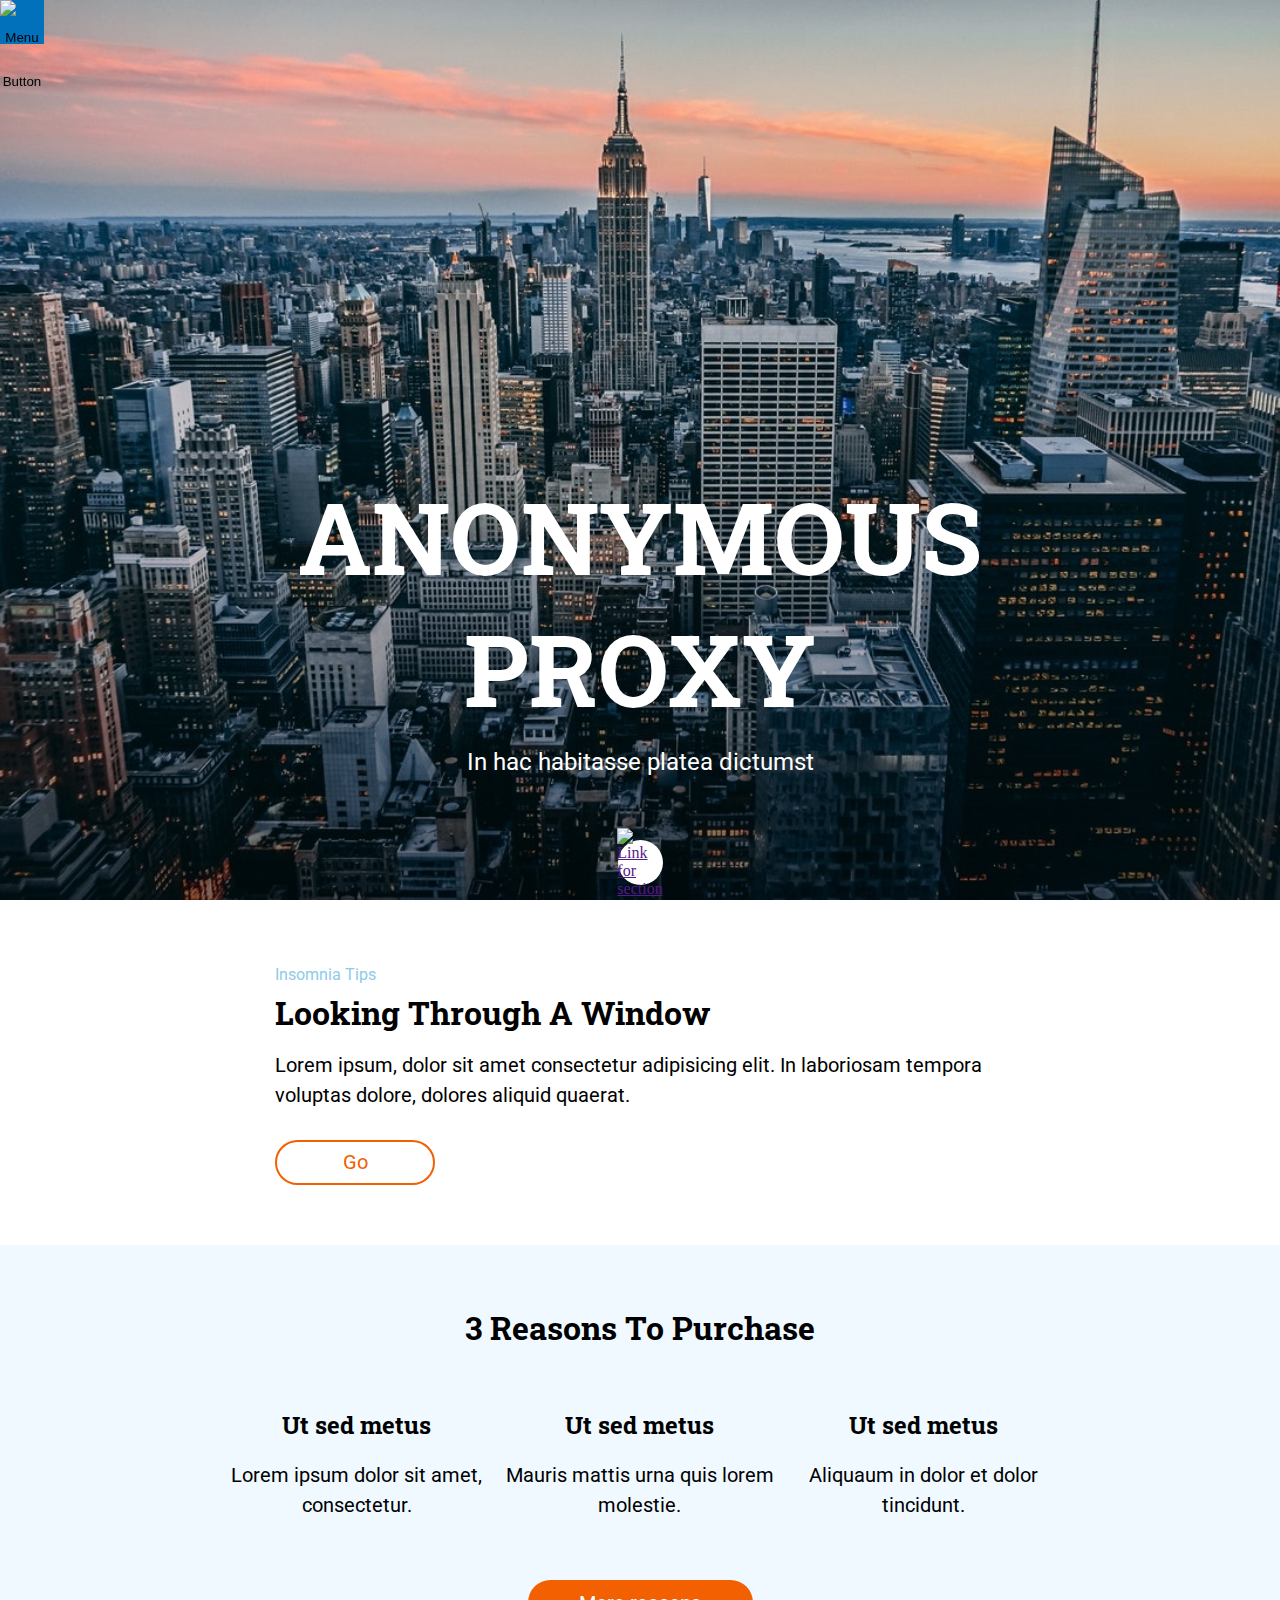
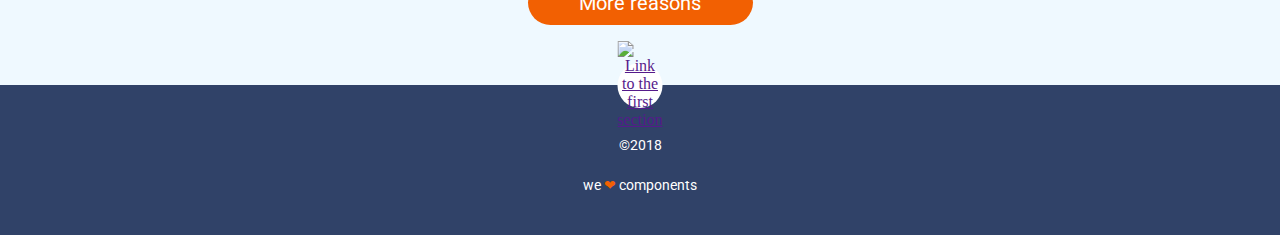
==== docs/index.html @ ce9dcc93 "Gulp docs added" ====
<!DOCTYPE html>
<html lang="es">
    
    <head>
        <meta charset="UTF-8">
        <meta name="viewport" content="width=device-width, initial-scale=1.0">
        <title>Sprint 1 final exercise Beatriz GR</title>
        <link href="https://fonts.googleapis.com/css?family=Roboto+Slab|Roboto:400,500"
        rel="stylesheet">
        <link rel="stylesheet" href="assets/css/main.css">
    </head>
    
    <body>
        <div class="page">
            <header class="page__header">
                <div class="page__wrapper">
                    <div class="header__menu-button--wrapper">
                        <button class="menu-button">
                            <img class="menu-image" src="/assets/images/ico-menu.svg" alt="Menu Button"
                            />
                        </button>
                    </div>
                    <div class="header__text--wrapper">
                        <div class="titles">
                             <h1 class="header__title">Anonymous</h1>

                             <h1 class="header__title">proxy</h1>

                        </div>
                        <div class="text">
                            <p class="header__text">In hac habitasse platea dictumst</p>
                        </div>
                    </div>
                    <div class="header__link--wrapper"> <a class="arrow__wrapper" href="">
                <img class="arrow" src="/assets/images/ico-scroll-down.svg" alt="Link for section">
            </a>

                    </div>
                </div>
            </header>
            <main>
                <section class="page__first-section">
                    <div class="page__wrapper--first-section">
                        <div class="first-section__wrapper--text">
                            <p class="mini-title">Insomnia tips</p>
                             <h2 class="section__main-title">Looking through a window</h2>

                            <p class="section__text">Lorem ipsum, dolor sit amet consectetur adipisicing elit. In laboriosam
                                tempora voluptas dolore, dolores aliquid quaerat.</p>
                        </div>
                        <div class="section__link--wrapper"> <a class="link" href="">
                    Go
                </a>

                        </div>
                    </div>
                </section>
                <section class="page__second-section">
                    <div class="page__wrapper--second-section">
                         <h2 class="section__main-title">3 reasons to purchase</h2>

                        <!-- cards list -->
                        <ul class="cards__wrapper">
                            <li class="cards__element">
                                <div class="second-section__card">
                                     <h3 class="card__title">Ut sed metus</h3>

                                    <p class="section__text card__text">Lorem ipsum dolor sit amet, consectetur.</p>
                                </div>
                            </li>
                            <li class="cards__element">
                                <div class="second-section__card ">
                                     <h3 class="card__title">Ut sed metus</h3>

                                    <p class="section__text card__text">Mauris mattis urna quis lorem molestie.</p>
                                </div>
                            </li>
                            <li class="cards__element">
                                <div class="second-section__card">
                                     <h3 class="card__title">Ut sed metus</h3>

                                    <p class="section__text card__text">Aliquaum in dolor et dolor tincidunt.</p>
                                </div>
                            </li>
                        </ul>
                        <!-- button -->
                        <div class="section__button--wrapper">
                            <button type="button" class="section-button">More reasons</button>
                        </div>
                    </div>
                </section>
            </main>
            <footer class="page__footer">
                <div class="page__footer--wrapper">
                    <!-- arrow link -->
                    <div class="footer__link--wrapper"> <a class="up-arrow__wrapper" href="">
                <img class="up-arrow" src="/assets/images/ico-arrow.svg" alt="Link to the first section">
            </a>

                    </div>
                    <!-- textos -->
                    <div class="footer__span--wrapper"> <span class="footer__span">©2018</span>
 <span class="footer__span">we <span class="❤︎">❤︎</span> components</span>
                    </div>
                </div>
            </footer>
        </div>
    </body>

</html>
---- docs/assets/css/main.css ----
.page__header {min-height: 100vh;background-image: url(../images/cover.jpg);background-repeat: no-repeat;background-position: center;background-size: cover;}.page__wrapper {min-height: 100vh;display: -webkit-box;display: -ms-flexbox;display: flex;-webkit-box-orient: vertical;-webkit-box-direction: normal;-ms-flex-direction: column;flex-direction: column;-webkit-box-align: center;-ms-flex-align: center;align-items: center;-webkit-box-pack: end;-ms-flex-pack: end;justify-content: flex-end;}.header__menu-button--wrapper {position: fixed;top: 0;left: 0;}.menu-button {border: 0;padding: 0;height: 44px;width: 44px;line-height: 44px;background-color: #0271bc;}.menu-image {width: 16px;height: 14px;}.header__text--wrapper {margin-bottom: 10%;width: 290px;text-align: center;color: #fff;}.titles {margin: 0;min-height: 110px;font-family: "Roboto Slab",serif;}.header__title {margin: 0;text-transform: uppercase;font-size: 42px;line-height: 55px;font-weight: bold;}.text {min-height: 21px;margin-top: 2%;}.header__text {font-family: "Roboto",sans-serif;font-size: 16px;margin: 0;}.header__link--wrapper {margin-bottom: 10%;-webkit-box-sizing: border-box;box-sizing: border-box;border-radius: 22.5px;width: 45px;height: 45px;background-color: #fff;display: -webkit-box;display: -ms-flexbox;display: flex;-webkit-box-pack: center;-ms-flex-pack: center;justify-content: center;-webkit-box-align: center;-ms-flex-align: center;align-items: center;}.page__first-section {background-color: #fff;}.page__wrapper--first-section {width: 290px;margin: 0 auto;padding: 30px 0 45px;}.mini-title {margin: 0px;color: #8ccbea;font-size: 14px;line-height: 30px;text-transform: capitalize;font-family: "Roboto",sans-serif;}.section__main-title {margin: 0px;color: #000;font-size: 24px;line-height: 30px;text-transform: capitalize;font-family: "Roboto Slab",sans-serif;font-weight: bold;}.section__text {margin: 0;padding: 15px 0 30px;font-family: "Roboto";font-size: 18px;line-height: 30px;}.section__link--wrapper {-webkit-box-sizing: border-box;box-sizing: border-box;width: 76px;height: 45px;border: 2px solid #f26002;border-radius: 22.5px;display: -webkit-box;display: -ms-flexbox;display: flex;-webkit-box-pack: center;-ms-flex-pack: center;justify-content: center;-webkit-box-align: center;-ms-flex-align: center;align-items: center;}.link {color: #f26002;text-decoration: none;font-family: "Roboto",sans-serif;font-size: 20px;line-height: 45px;}.page__second-section {background-color: #eff9ff;}.page__wrapper--second-section {width: 290px;margin: 0 auto;padding: 30px 0 60px;display: -webkit-box;display: -ms-flexbox;display: flex;-webkit-box-orient: vertical;-webkit-box-direction: normal;-ms-flex-direction: column;flex-direction: column;-webkit-box-align: center;-ms-flex-align: center;align-items: center;}.cards__wrapper {max-width: 200px;padding: 0;margin: 0;}.cards__element {list-style: none;}.second-section__card {margin-top: 45px;display: -webkit-box;display: -ms-flexbox;display: flex;-webkit-box-orient: vertical;-webkit-box-direction: normal;-ms-flex-direction: column;flex-direction: column;-webkit-box-align: center;-ms-flex-align: center;align-items: center;font-size: 18px;}.card__title {margin: 0;font-family: "Roboto Slab";font-size: 18px;line-height: 30px;}.card__text {padding: 0;text-align: center;font-family: "Roboto";}.section-button {margin-top: 45px;background-color: #f26002;width: 200px;height: 45px;border: none;border-radius: 22.5px;color: #fff;text-align: center;text-decoration: none;display: inline-block;font-size: 20px;line-height: 45px;font-family: "Roboto";}.page__footer {background-color: #304268;}.page__footer--wrapper {width: 290px;margin: 0 auto;padding: 30px 0;text-align: center;position: relative;}.footer__link--wrapper {background-color: #fff;width: 45px;height: 45px;border-radius: 22.5px;display: -webkit-box;display: -ms-flexbox;display: flex;-webkit-box-pack: center;-ms-flex-pack: center;justify-content: center;-webkit-box-align: center;-ms-flex-align: center;align-items: center;position: absolute;top: -15%;left: 50%;-webkit-transform: translate(-50%);transform: translate(-50%);}.footer__span--wrapper {margin-top: 10px;display: -webkit-box;display: -ms-flexbox;display: flex;-webkit-box-orient: vertical;-webkit-box-direction: normal;-ms-flex-direction: column;flex-direction: column;-webkit-box-align: center;-ms-flex-align: center;align-items: center;}.footer__span {padding: 5px 0;font-family: "Roboto";font-size: 14px;line-height: 30px;color: #fff;}.❤︎ {color: #f26002;}body {margin: 0;}@media all and (min-width: 768px) {.header__text--wrapper {margin-bottom: 5%;width: auto;}.header__title {font-size: 80px;line-height: 106px;}.header__text {font-size: 24px;}.header__link--wrapper {margin-bottom: 45px;}.page__wrapper--first-section {width: 690px;}.section__main-title {font-size: 26px;line-height: 45px;}.section__text {font-size: 20px;}.section__link--wrapper {width: 91px;height: 45px;}.page__wrapper--second-section {width: 690px;}.cards__wrapper {max-width: 690px;margin-top: 15px;display: grid;grid-template-columns: repeat(3, 1fr);grid-template-rows: 1fr;}.cards__wrapper:first-child {grid-column: 1/2;}.cards__wrapper:nth-child(2) {grid-column: 2/3;}.cards__wrapper:nth-child(3) {grid-column: 3/4;}.card__title {font-size: 24px;}.card__text {padding-top: 20px;}.section-button {margin-top: 55px;width: 210px;}}@media all and (min-width: 1024px) {.header__title {font-size: 100px;line-height: 132px;}.header__link--wrapper {margin-bottom: 15px;}.page__wrapper--first-section {width: 730px;padding: 60px 0;}.mini-title {font-size: 16px;}.section__main-title {font-size: 32px;}.section__link--wrapper {width: 160px;}.page__wrapper--second-section {width: 850px;padding-top: 60px;}.cards__wrapper {max-width: 850px;}.section-button {width: 225px;margin-top: 60px;}}
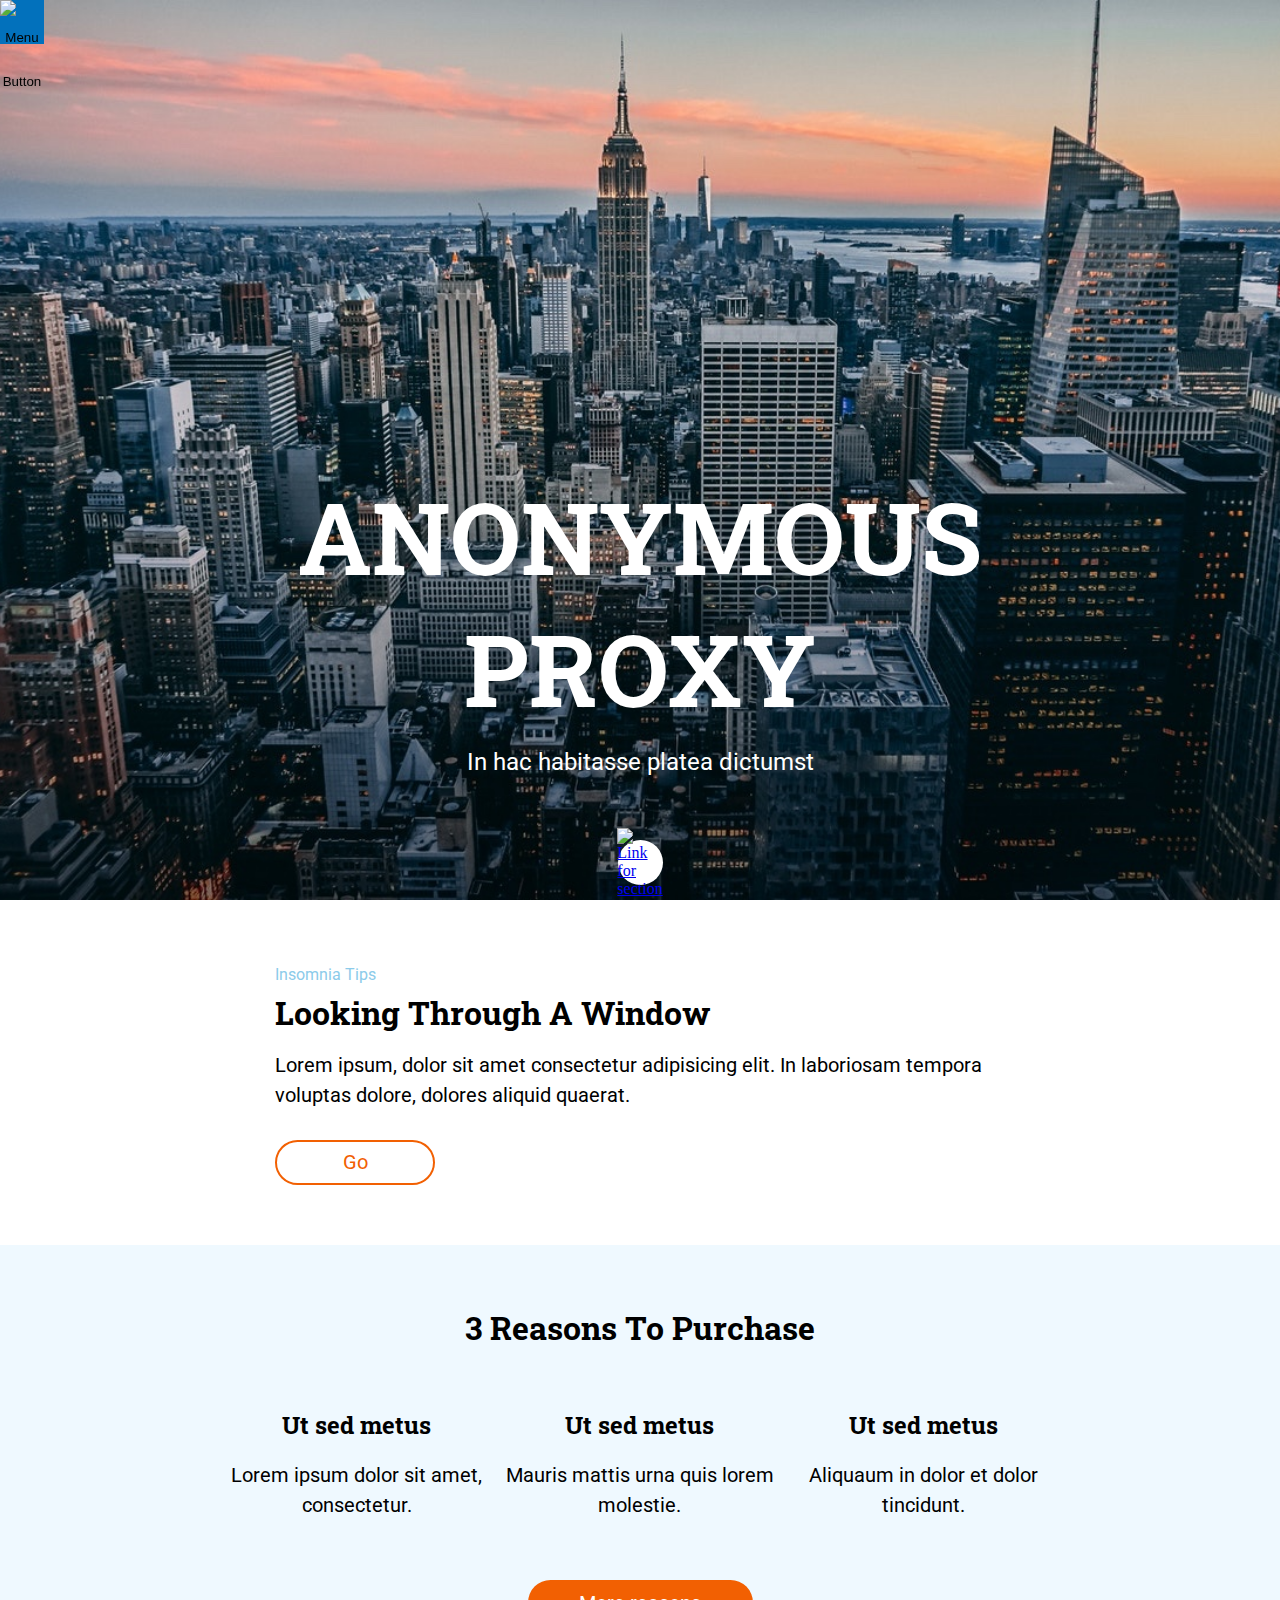
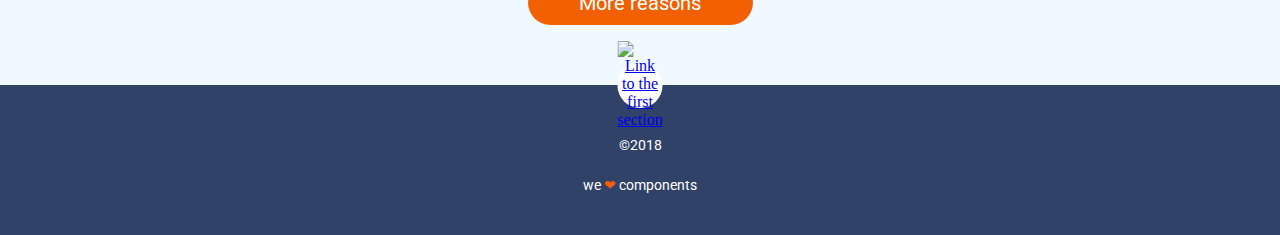
==== commit 9aa13c5e: "Gulp documents added" ====
--- a/docs/index.html
+++ b/docs/index.html
@@ -13,6 +13,8 @@
     <body>
         <div class="page">
             <header class="page__header">
+                <!-- Anchor -->
+                <div id="header-anchor" class="anchor">.</div>
                 <div class="page__wrapper">
                     <div class="header__menu-button--wrapper">
                         <button class="menu-button">
@@ -31,7 +33,7 @@
                             <p class="header__text">In hac habitasse platea dictumst</p>
                         </div>
                     </div>
-                    <div class="header__link--wrapper"> <a class="arrow__wrapper" href="">
+                    <div class="header__link--wrapper"> <a class="arrow__wrapper" href="#first-section-anchor">
                 <img class="arrow" src="/assets/images/ico-scroll-down.svg" alt="Link for section">
             </a>
 
@@ -40,6 +42,8 @@
             </header>
             <main>
                 <section class="page__first-section">
+                    <!-- Anchor -->
+                    <div id="first-section-anchor" class="anchor">.</div>
                     <div class="page__wrapper--first-section">
                         <div class="first-section__wrapper--text">
                             <p class="mini-title">Insomnia tips</p>
@@ -93,7 +97,7 @@
             <footer class="page__footer">
                 <div class="page__footer--wrapper">
                     <!-- arrow link -->
-                    <div class="footer__link--wrapper"> <a class="up-arrow__wrapper" href="">
+                    <div class="footer__link--wrapper"> <a class="up-arrow__wrapper" href="#header-anchor">
                 <img class="up-arrow" src="/assets/images/ico-arrow.svg" alt="Link to the first section">
             </a>
 
--- a/docs/assets/css/main.css
+++ b/docs/assets/css/main.css
@@ -1 +1 @@
-.page__header {min-height: 100vh;background-image: url(../images/cover.jpg);background-repeat: no-repeat;background-position: center;background-size: cover;}.page__wrapper {min-height: 100vh;display: -webkit-box;display: -ms-flexbox;display: flex;-webkit-box-orient: vertical;-webkit-box-direction: normal;-ms-flex-direction: column;flex-direction: column;-webkit-box-align: center;-ms-flex-align: center;align-items: center;-webkit-box-pack: end;-ms-flex-pack: end;justify-content: flex-end;}.header__menu-button--wrapper {position: fixed;top: 0;left: 0;}.menu-button {border: 0;padding: 0;height: 44px;width: 44px;line-height: 44px;background-color: #0271bc;}.menu-image {width: 16px;height: 14px;}.header__text--wrapper {margin-bottom: 10%;width: 290px;text-align: center;color: #fff;}.titles {margin: 0;min-height: 110px;font-family: "Roboto Slab",serif;}.header__title {margin: 0;text-transform: uppercase;font-size: 42px;line-height: 55px;font-weight: bold;}.text {min-height: 21px;margin-top: 2%;}.header__text {font-family: "Roboto",sans-serif;font-size: 16px;margin: 0;}.header__link--wrapper {margin-bottom: 10%;-webkit-box-sizing: border-box;box-sizing: border-box;border-radius: 22.5px;width: 45px;height: 45px;background-color: #fff;display: -webkit-box;display: -ms-flexbox;display: flex;-webkit-box-pack: center;-ms-flex-pack: center;justify-content: center;-webkit-box-align: center;-ms-flex-align: center;align-items: center;}.page__first-section {background-color: #fff;}.page__wrapper--first-section {width: 290px;margin: 0 auto;padding: 30px 0 45px;}.mini-title {margin: 0px;color: #8ccbea;font-size: 14px;line-height: 30px;text-transform: capitalize;font-family: "Roboto",sans-serif;}.section__main-title {margin: 0px;color: #000;font-size: 24px;line-height: 30px;text-transform: capitalize;font-family: "Roboto Slab",sans-serif;font-weight: bold;}.section__text {margin: 0;padding: 15px 0 30px;font-family: "Roboto";font-size: 18px;line-height: 30px;}.section__link--wrapper {-webkit-box-sizing: border-box;box-sizing: border-box;width: 76px;height: 45px;border: 2px solid #f26002;border-radius: 22.5px;display: -webkit-box;display: -ms-flexbox;display: flex;-webkit-box-pack: center;-ms-flex-pack: center;justify-content: center;-webkit-box-align: center;-ms-flex-align: center;align-items: center;}.link {color: #f26002;text-decoration: none;font-family: "Roboto",sans-serif;font-size: 20px;line-height: 45px;}.page__second-section {background-color: #eff9ff;}.page__wrapper--second-section {width: 290px;margin: 0 auto;padding: 30px 0 60px;display: -webkit-box;display: -ms-flexbox;display: flex;-webkit-box-orient: vertical;-webkit-box-direction: normal;-ms-flex-direction: column;flex-direction: column;-webkit-box-align: center;-ms-flex-align: center;align-items: center;}.cards__wrapper {max-width: 200px;padding: 0;margin: 0;}.cards__element {list-style: none;}.second-section__card {margin-top: 45px;display: -webkit-box;display: -ms-flexbox;display: flex;-webkit-box-orient: vertical;-webkit-box-direction: normal;-ms-flex-direction: column;flex-direction: column;-webkit-box-align: center;-ms-flex-align: center;align-items: center;font-size: 18px;}.card__title {margin: 0;font-family: "Roboto Slab";font-size: 18px;line-height: 30px;}.card__text {padding: 0;text-align: center;font-family: "Roboto";}.section-button {margin-top: 45px;background-color: #f26002;width: 200px;height: 45px;border: none;border-radius: 22.5px;color: #fff;text-align: center;text-decoration: none;display: inline-block;font-size: 20px;line-height: 45px;font-family: "Roboto";}.page__footer {background-color: #304268;}.page__footer--wrapper {width: 290px;margin: 0 auto;padding: 30px 0;text-align: center;position: relative;}.footer__link--wrapper {background-color: #fff;width: 45px;height: 45px;border-radius: 22.5px;display: -webkit-box;display: -ms-flexbox;display: flex;-webkit-box-pack: center;-ms-flex-pack: center;justify-content: center;-webkit-box-align: center;-ms-flex-align: center;align-items: center;position: absolute;top: -15%;left: 50%;-webkit-transform: translate(-50%);transform: translate(-50%);}.footer__span--wrapper {margin-top: 10px;display: -webkit-box;display: -ms-flexbox;display: flex;-webkit-box-orient: vertical;-webkit-box-direction: normal;-ms-flex-direction: column;flex-direction: column;-webkit-box-align: center;-ms-flex-align: center;align-items: center;}.footer__span {padding: 5px 0;font-family: "Roboto";font-size: 14px;line-height: 30px;color: #fff;}.❤︎ {color: #f26002;}body {margin: 0;}@media all and (min-width: 768px) {.header__text--wrapper {margin-bottom: 5%;width: auto;}.header__title {font-size: 80px;line-height: 106px;}.header__text {font-size: 24px;}.header__link--wrapper {margin-bottom: 45px;}.page__wrapper--first-section {width: 690px;}.section__main-title {font-size: 26px;line-height: 45px;}.section__text {font-size: 20px;}.section__link--wrapper {width: 91px;height: 45px;}.page__wrapper--second-section {width: 690px;}.cards__wrapper {max-width: 690px;margin-top: 15px;display: grid;grid-template-columns: repeat(3, 1fr);grid-template-rows: 1fr;}.cards__wrapper:first-child {grid-column: 1/2;}.cards__wrapper:nth-child(2) {grid-column: 2/3;}.cards__wrapper:nth-child(3) {grid-column: 3/4;}.card__title {font-size: 24px;}.card__text {padding-top: 20px;}.section-button {margin-top: 55px;width: 210px;}}@media all and (min-width: 1024px) {.header__title {font-size: 100px;line-height: 132px;}.header__link--wrapper {margin-bottom: 15px;}.page__wrapper--first-section {width: 730px;padding: 60px 0;}.mini-title {font-size: 16px;}.section__main-title {font-size: 32px;}.section__link--wrapper {width: 160px;}.page__wrapper--second-section {width: 850px;padding-top: 60px;}.cards__wrapper {max-width: 850px;}.section-button {width: 225px;margin-top: 60px;}}
+.page__header {min-height: 100vh;background-image: url(../images/cover.jpg);background-repeat: no-repeat;background-position: center;background-size: cover;position: relative;}.page__header .anchor {width: 0;height: 0;position: absolute;left: -5px;top: 0px;}.page__wrapper {min-height: 100vh;display: -webkit-box;display: -ms-flexbox;display: flex;-webkit-box-orient: vertical;-webkit-box-direction: normal;-ms-flex-direction: column;flex-direction: column;-webkit-box-align: center;-ms-flex-align: center;align-items: center;-webkit-box-pack: end;-ms-flex-pack: end;justify-content: flex-end;}.header__menu-button--wrapper {position: fixed;top: 0;left: 0;}.menu-button {border: 0;padding: 0;height: 44px;width: 44px;line-height: 44px;background-color: #0271bc;}.menu-image {width: 16px;height: 14px;}.header__text--wrapper {margin-bottom: 10%;width: 290px;text-align: center;color: #fff;}.titles {margin: 0;min-height: 110px;font-family: "Roboto Slab",serif;}.header__title {margin: 0;text-transform: uppercase;font-size: 42px;line-height: 55px;font-weight: bold;}.text {min-height: 21px;margin-top: 2%;}.header__text {font-family: "Roboto",sans-serif;font-size: 16px;margin: 0;}.header__link--wrapper {margin-bottom: 10%;-webkit-box-sizing: border-box;box-sizing: border-box;border-radius: 22.5px;width: 45px;height: 45px;background-color: #fff;display: -webkit-box;display: -ms-flexbox;display: flex;-webkit-box-pack: center;-ms-flex-pack: center;justify-content: center;-webkit-box-align: center;-ms-flex-align: center;align-items: center;}.page__first-section {background-color: #fff;position: relative;}.page__first-section .anchor {width: 0;height: 0;position: absolute;left: -5px;top: 0px;}.page__wrapper--first-section {width: 290px;margin: 0 auto;padding: 30px 0 45px;}.mini-title {margin: 0px;color: #8ccbea;font-size: 14px;line-height: 30px;text-transform: capitalize;font-family: "Roboto",sans-serif;}.section__main-title {margin: 0px;color: #000;font-size: 24px;line-height: 30px;text-transform: capitalize;font-family: "Roboto Slab",sans-serif;font-weight: bold;}.section__text {margin: 0;padding: 15px 0 30px;font-family: "Roboto";font-size: 18px;line-height: 30px;}.section__link--wrapper {-webkit-box-sizing: border-box;box-sizing: border-box;width: 76px;height: 45px;border: 2px solid #f26002;border-radius: 22.5px;display: -webkit-box;display: -ms-flexbox;display: flex;-webkit-box-pack: center;-ms-flex-pack: center;justify-content: center;-webkit-box-align: center;-ms-flex-align: center;align-items: center;background-color: #fff;-webkit-transition: background-color ease .8s, width ease .8s, height ease .8s;transition: background-color ease .8s, width ease .8s, height ease .8s;}.section__link--wrapper:hover {background-color: #98ff98;width: 105px;height: 55px;}.link {color: #f26002;text-decoration: none;font-family: "Roboto",sans-serif;font-size: 20px;line-height: 45px;-webkit-transition: font-size ease .8s;transition: font-size ease .8s;}.link:hover {font-size: 25px;}.page__second-section {background-color: #eff9ff;}.page__wrapper--second-section {width: 290px;margin: 0 auto;padding: 30px 0 60px;display: -webkit-box;display: -ms-flexbox;display: flex;-webkit-box-orient: vertical;-webkit-box-direction: normal;-ms-flex-direction: column;flex-direction: column;-webkit-box-align: center;-ms-flex-align: center;align-items: center;}.cards__wrapper {max-width: 200px;padding: 0;margin: 0;}.cards__element {list-style: none;}.second-section__card {margin-top: 45px;display: -webkit-box;display: -ms-flexbox;display: flex;-webkit-box-orient: vertical;-webkit-box-direction: normal;-ms-flex-direction: column;flex-direction: column;-webkit-box-align: center;-ms-flex-align: center;align-items: center;font-size: 18px;}.card__title {margin: 0;font-family: "Roboto Slab";font-size: 18px;line-height: 30px;}.card__text {padding: 0;text-align: center;font-family: "Roboto";}.section-button {margin-top: 45px;background-color: #f26002;width: 200px;height: 45px;border: none;border-radius: 22.5px;color: #fff;text-align: center;text-decoration: none;display: inline-block;font-size: 20px;line-height: 45px;font-family: "Roboto";-webkit-transition: background-color ease .8s, border-color ease .8s, height ease .8s, font-size ease .8s;transition: background-color ease .8s, border-color ease .8s, height ease .8s, font-size ease .8s;}.section-button:hover {background-color: #fbc299;border: 5px solid #ff4500;height: 60px;font-size: 25px;color: #ff4500;}.page__footer {background-color: #304268;}.page__footer--wrapper {width: 290px;margin: 0 auto;padding: 30px 0;text-align: center;position: relative;}.footer__link--wrapper {background-color: #fff;width: 45px;height: 45px;border-radius: 22.5px;display: -webkit-box;display: -ms-flexbox;display: flex;-webkit-box-pack: center;-ms-flex-pack: center;justify-content: center;-webkit-box-align: center;-ms-flex-align: center;align-items: center;position: absolute;top: -15%;left: 50%;-webkit-transform: translate(-50%);transform: translate(-50%);}.footer__span--wrapper {margin-top: 10px;display: -webkit-box;display: -ms-flexbox;display: flex;-webkit-box-orient: vertical;-webkit-box-direction: normal;-ms-flex-direction: column;flex-direction: column;-webkit-box-align: center;-ms-flex-align: center;align-items: center;}.footer__span {padding: 5px 0;font-family: "Roboto";font-size: 14px;line-height: 30px;color: #fff;}.❤︎ {color: #f26002;}body {margin: 0;}@media all and (min-width: 768px) {.header__text--wrapper {margin-bottom: 5%;width: auto;}.header__title {font-size: 80px;line-height: 106px;}.header__text {font-size: 24px;}.header__link--wrapper {margin-bottom: 45px;}.page__wrapper--first-section {width: 690px;}.section__main-title {font-size: 26px;line-height: 45px;}.section__text {font-size: 20px;}.section__link--wrapper {width: 91px;height: 45px;-webkit-transition: width ease .8s;transition: width ease .8s;}.section__link--wrapper:hover {width: 115px;}.page__wrapper--second-section {width: 690px;}.cards__wrapper {max-width: 690px;margin-top: 15px;display: grid;grid-template-columns: repeat(3, 1fr);grid-template-rows: 1fr;}.cards__wrapper:first-child {grid-column: 1/2;}.cards__wrapper:nth-child(2) {grid-column: 2/3;}.cards__wrapper:nth-child(3) {grid-column: 3/4;}.card__title {font-size: 24px;}.card__text {padding-top: 20px;}.section-button {margin-top: 55px;width: 210px;}}@media all and (min-width: 1024px) {.header__title {font-size: 100px;line-height: 132px;}.header__link--wrapper {margin-bottom: 15px;}.page__wrapper--first-section {width: 730px;padding: 60px 0;}.mini-title {font-size: 16px;}.section__main-title {font-size: 32px;}.section__link--wrapper {width: 160px;-webkit-transition: width ease .8s;transition: width ease .8s;}.section__link--wrapper:hover {width: 185px;}.page__wrapper--second-section {width: 850px;padding-top: 60px;}.cards__wrapper {max-width: 850px;}.section-button {width: 225px;margin-top: 60px;}}
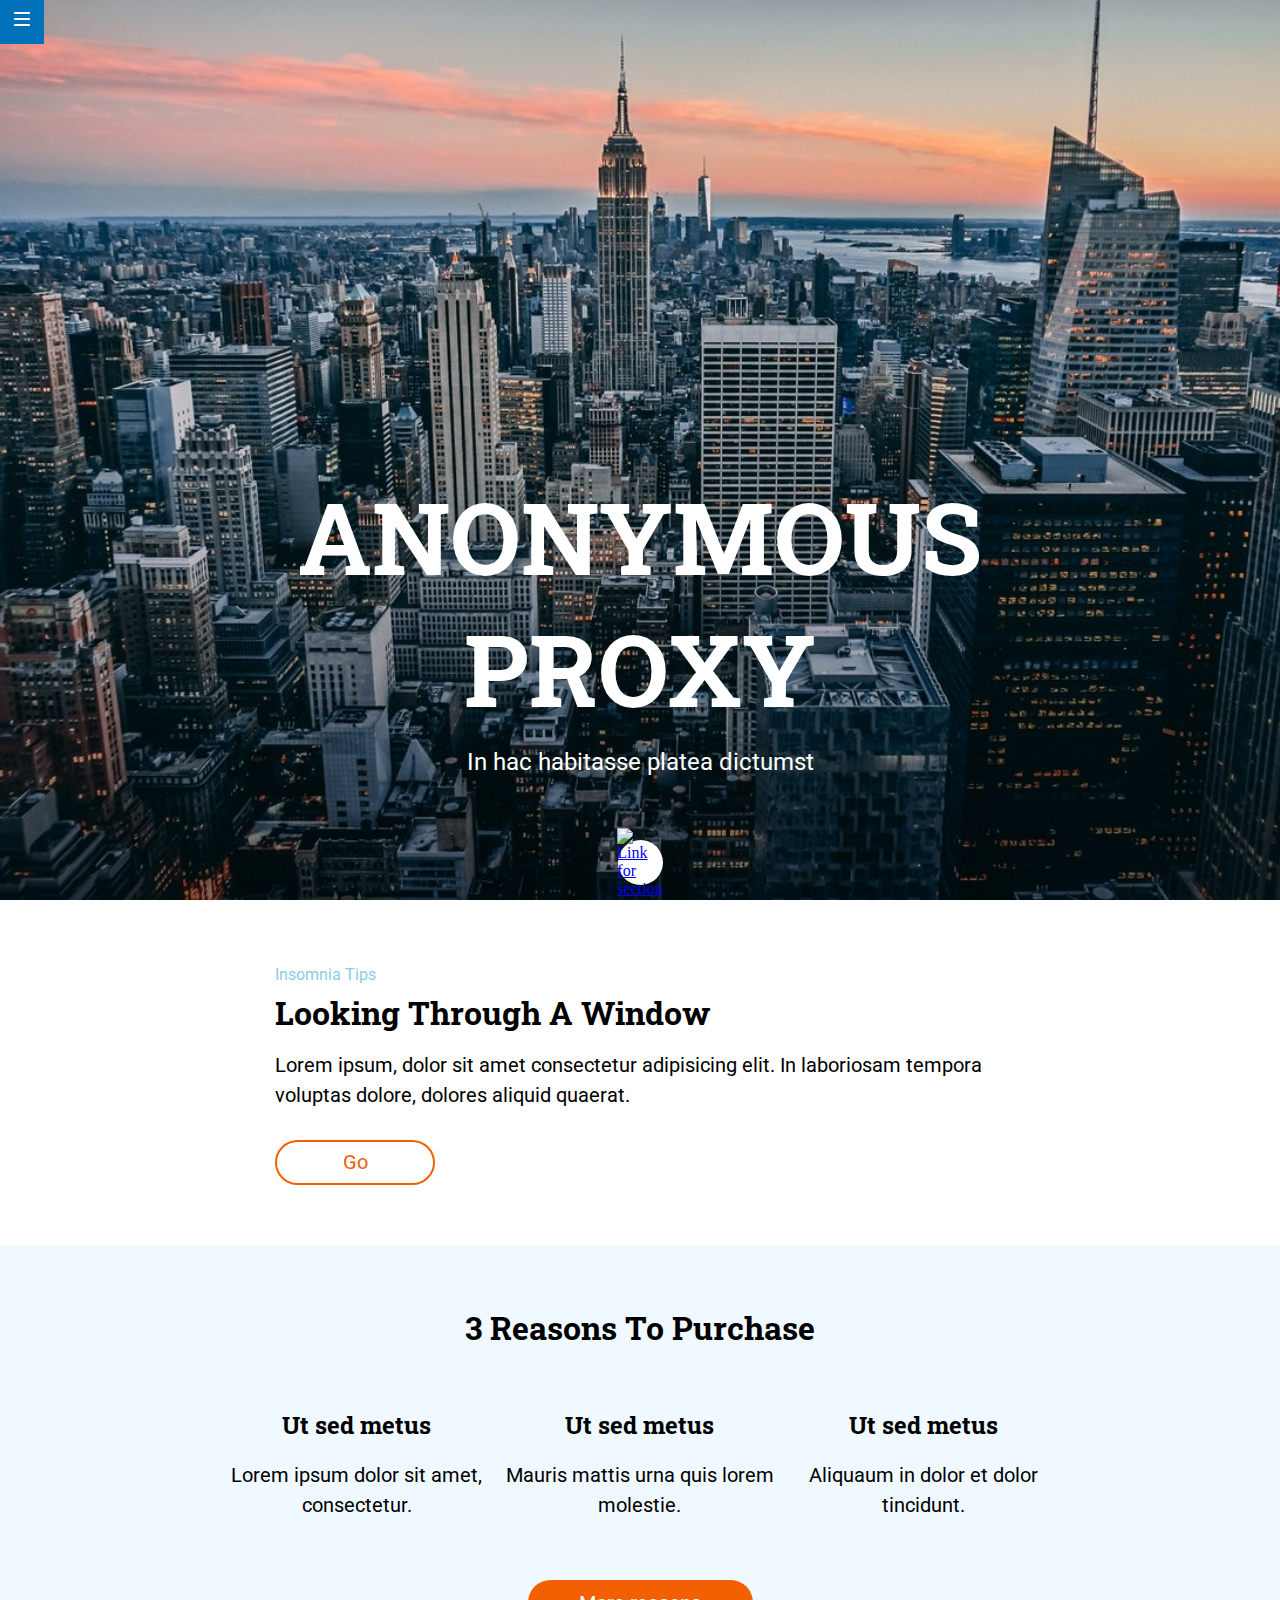
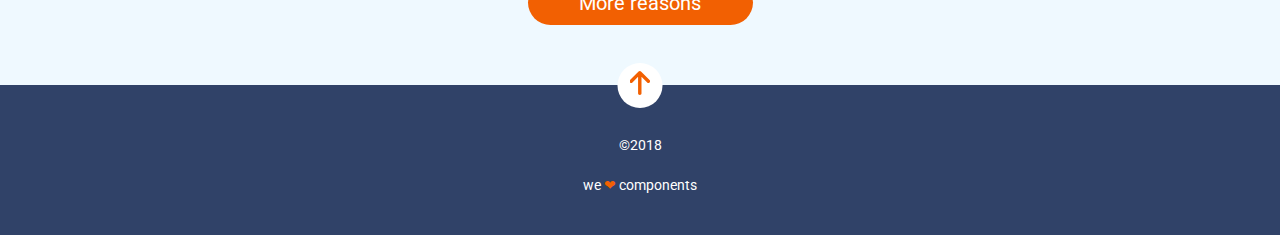
==== commit d9ea57c3: "Animation fixed" ====
--- a/docs/index.html
+++ b/docs/index.html
@@ -18,7 +18,7 @@
                 <div class="page__wrapper">
                     <div class="header__menu-button--wrapper">
                         <button class="menu-button">
-                            <img class="menu-image" src="/assets/images/ico-menu.svg" alt="Menu Button"
+                            <img class="menu-image" src="assets/images/ico-menu.svg" alt="Menu Button"
                             />
                         </button>
                     </div>
@@ -98,7 +98,7 @@
                 <div class="page__footer--wrapper">
                     <!-- arrow link -->
                     <div class="footer__link--wrapper"> <a class="up-arrow__wrapper" href="#header-anchor">
-                <img class="up-arrow" src="/assets/images/ico-arrow.svg" alt="Link to the first section">
+                <img class="up-arrow" src="assets/images/ico-arrow.svg" alt="Link to the first section">
             </a>
 
                     </div>
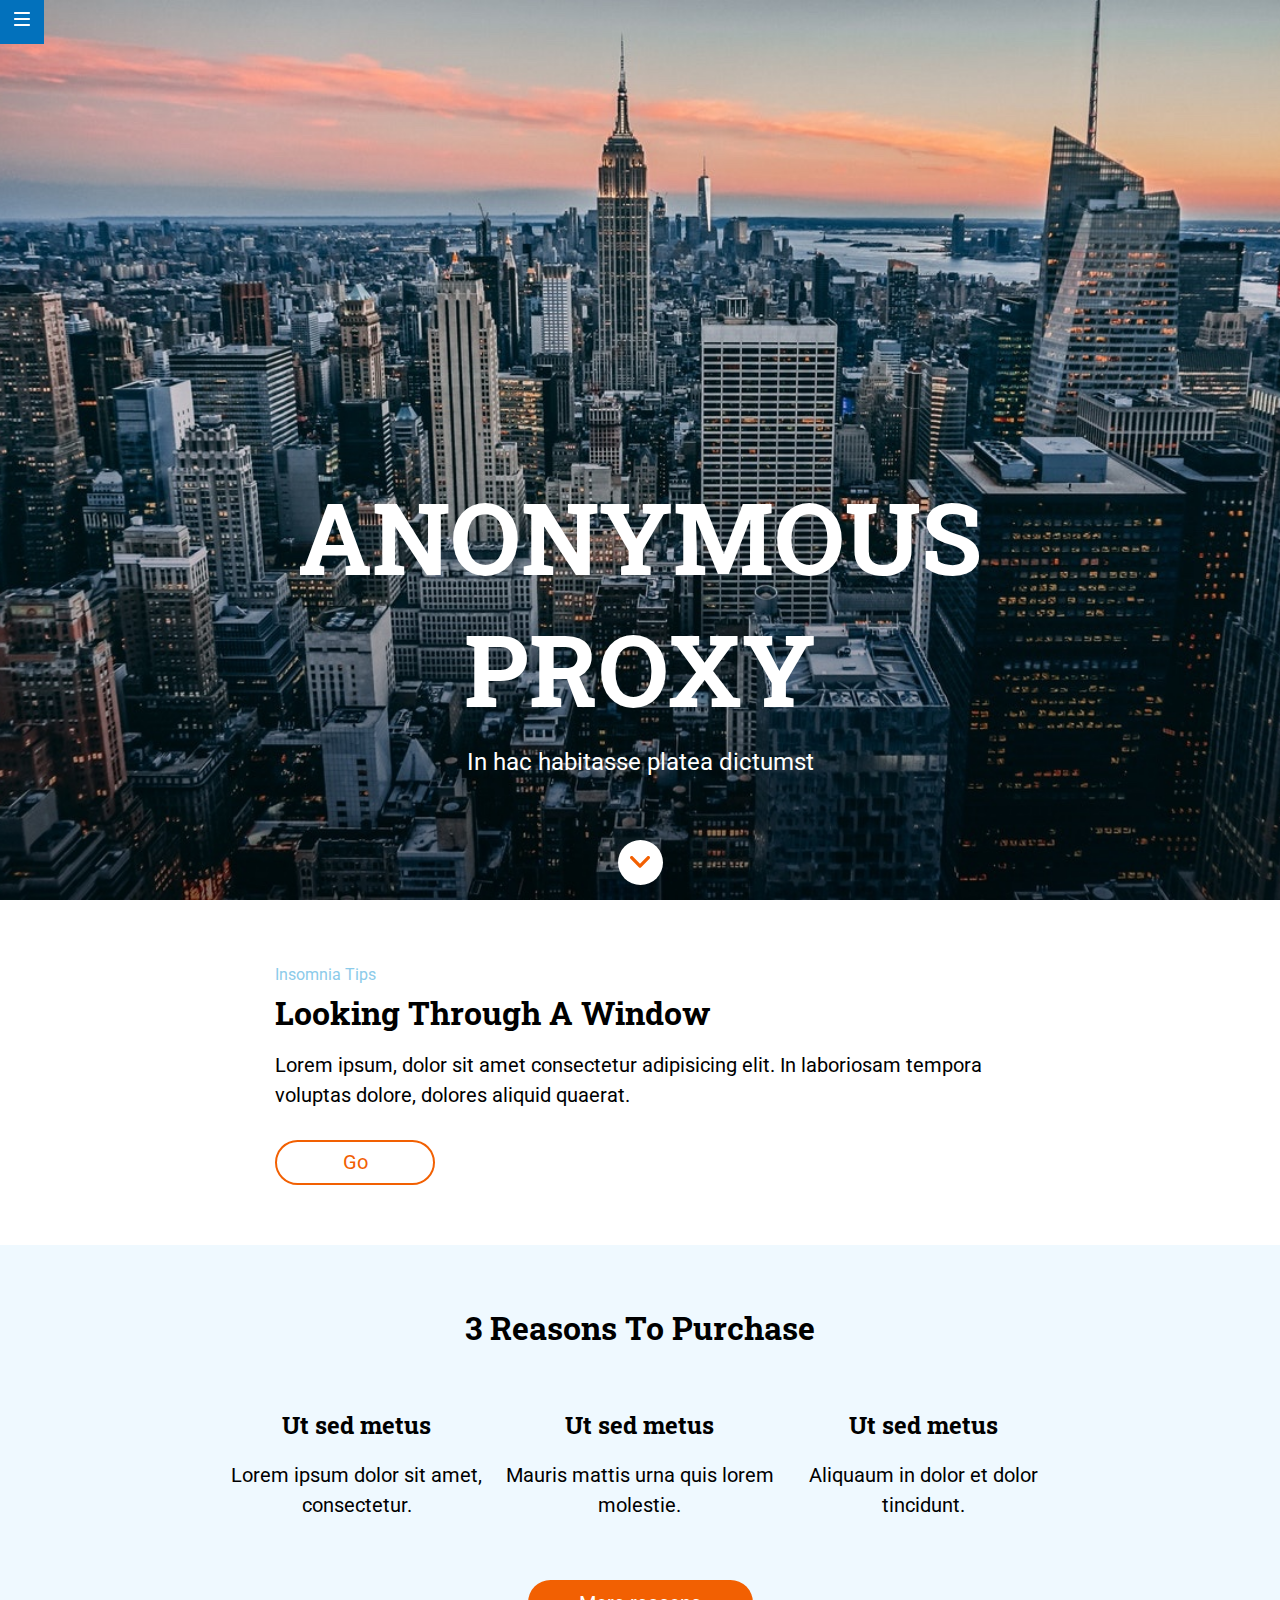
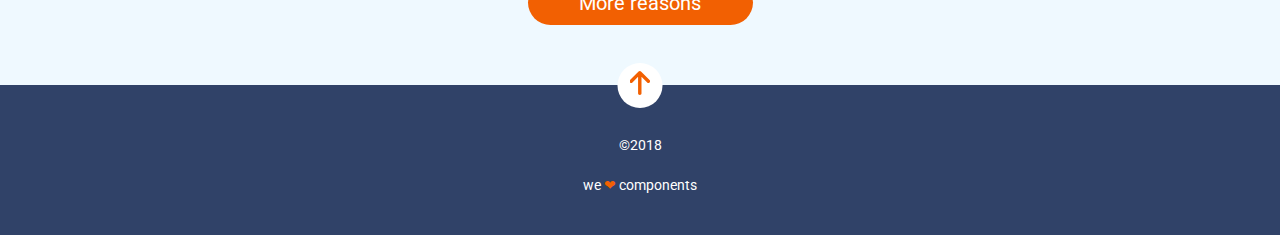
==== commit 0a762651: "Web finished adding gulp docs" ====
--- a/docs/index.html
+++ b/docs/index.html
@@ -34,7 +34,7 @@
                         </div>
                     </div>
                     <div class="header__link--wrapper"> <a class="arrow__wrapper" href="#first-section-anchor">
-                <img class="arrow" src="/assets/images/ico-scroll-down.svg" alt="Link for section">
+                <img class="arrow" src="assets/images/ico-scroll-down.svg" alt="Link for section">
             </a>
 
                     </div>
--- a/docs/assets/css/main.css
+++ b/docs/assets/css/main.css
@@ -1 +1 @@
-.page__header {min-height: 100vh;background-image: url(../images/cover.jpg);background-repeat: no-repeat;background-position: center;background-size: cover;position: relative;}.page__header .anchor {width: 0;height: 0;position: absolute;left: -5px;top: 0px;}.page__wrapper {min-height: 100vh;display: -webkit-box;display: -ms-flexbox;display: flex;-webkit-box-orient: vertical;-webkit-box-direction: normal;-ms-flex-direction: column;flex-direction: column;-webkit-box-align: center;-ms-flex-align: center;align-items: center;-webkit-box-pack: end;-ms-flex-pack: end;justify-content: flex-end;}.header__menu-button--wrapper {position: fixed;top: 0;left: 0;}.menu-button {border: 0;padding: 0;height: 44px;width: 44px;line-height: 44px;background-color: #0271bc;}.menu-image {width: 16px;height: 14px;}.header__text--wrapper {margin-bottom: 10%;width: 290px;text-align: center;color: #fff;}.titles {margin: 0;min-height: 110px;font-family: "Roboto Slab",serif;}.header__title {margin: 0;text-transform: uppercase;font-size: 42px;line-height: 55px;font-weight: bold;}.text {min-height: 21px;margin-top: 2%;}.header__text {font-family: "Roboto",sans-serif;font-size: 16px;margin: 0;}.header__link--wrapper {margin-bottom: 10%;-webkit-box-sizing: border-box;box-sizing: border-box;border-radius: 22.5px;width: 45px;height: 45px;background-color: #fff;display: -webkit-box;display: -ms-flexbox;display: flex;-webkit-box-pack: center;-ms-flex-pack: center;justify-content: center;-webkit-box-align: center;-ms-flex-align: center;align-items: center;}.page__first-section {background-color: #fff;position: relative;}.page__first-section .anchor {width: 0;height: 0;position: absolute;left: -5px;top: 0px;}.page__wrapper--first-section {width: 290px;margin: 0 auto;padding: 30px 0 45px;}.mini-title {margin: 0px;color: #8ccbea;font-size: 14px;line-height: 30px;text-transform: capitalize;font-family: "Roboto",sans-serif;}.section__main-title {margin: 0px;color: #000;font-size: 24px;line-height: 30px;text-transform: capitalize;font-family: "Roboto Slab",sans-serif;font-weight: bold;}.section__text {margin: 0;padding: 15px 0 30px;font-family: "Roboto";font-size: 18px;line-height: 30px;}.section__link--wrapper {-webkit-box-sizing: border-box;box-sizing: border-box;width: 76px;height: 45px;border: 2px solid #f26002;border-radius: 22.5px;display: -webkit-box;display: -ms-flexbox;display: flex;-webkit-box-pack: center;-ms-flex-pack: center;justify-content: center;-webkit-box-align: center;-ms-flex-align: center;align-items: center;background-color: #fff;-webkit-transition: background-color ease .8s, width ease .8s, height ease .8s;transition: background-color ease .8s, width ease .8s, height ease .8s;}.section__link--wrapper:hover {background-color: #98ff98;width: 105px;height: 55px;}.link {color: #f26002;text-decoration: none;font-family: "Roboto",sans-serif;font-size: 20px;line-height: 45px;-webkit-transition: font-size ease .8s;transition: font-size ease .8s;}.link:hover {font-size: 25px;}.page__second-section {background-color: #eff9ff;}.page__wrapper--second-section {width: 290px;margin: 0 auto;padding: 30px 0 60px;display: -webkit-box;display: -ms-flexbox;display: flex;-webkit-box-orient: vertical;-webkit-box-direction: normal;-ms-flex-direction: column;flex-direction: column;-webkit-box-align: center;-ms-flex-align: center;align-items: center;}.cards__wrapper {max-width: 200px;padding: 0;margin: 0;}.cards__element {list-style: none;}.second-section__card {margin-top: 45px;display: -webkit-box;display: -ms-flexbox;display: flex;-webkit-box-orient: vertical;-webkit-box-direction: normal;-ms-flex-direction: column;flex-direction: column;-webkit-box-align: center;-ms-flex-align: center;align-items: center;font-size: 18px;}.card__title {margin: 0;font-family: "Roboto Slab";font-size: 18px;line-height: 30px;}.card__text {padding: 0;text-align: center;font-family: "Roboto";}.section-button {margin-top: 45px;background-color: #f26002;width: 200px;height: 45px;border: none;border-radius: 22.5px;color: #fff;text-align: center;text-decoration: none;display: inline-block;font-size: 20px;line-height: 45px;font-family: "Roboto";-webkit-transition: background-color ease .8s, border-color ease .8s, height ease .8s, font-size ease .8s;transition: background-color ease .8s, border-color ease .8s, height ease .8s, font-size ease .8s;}.section-button:hover {background-color: #fbc299;border: 5px solid #ff4500;height: 60px;font-size: 25px;color: #ff4500;}.page__footer {background-color: #304268;}.page__footer--wrapper {width: 290px;margin: 0 auto;padding: 30px 0;text-align: center;position: relative;}.footer__link--wrapper {background-color: #fff;width: 45px;height: 45px;border-radius: 22.5px;display: -webkit-box;display: -ms-flexbox;display: flex;-webkit-box-pack: center;-ms-flex-pack: center;justify-content: center;-webkit-box-align: center;-ms-flex-align: center;align-items: center;position: absolute;top: -15%;left: 50%;-webkit-transform: translate(-50%);transform: translate(-50%);}.footer__span--wrapper {margin-top: 10px;display: -webkit-box;display: -ms-flexbox;display: flex;-webkit-box-orient: vertical;-webkit-box-direction: normal;-ms-flex-direction: column;flex-direction: column;-webkit-box-align: center;-ms-flex-align: center;align-items: center;}.footer__span {padding: 5px 0;font-family: "Roboto";font-size: 14px;line-height: 30px;color: #fff;}.❤︎ {color: #f26002;}body {margin: 0;}@media all and (min-width: 768px) {.header__text--wrapper {margin-bottom: 5%;width: auto;}.header__title {font-size: 80px;line-height: 106px;}.header__text {font-size: 24px;}.header__link--wrapper {margin-bottom: 45px;}.page__wrapper--first-section {width: 690px;}.section__main-title {font-size: 26px;line-height: 45px;}.section__text {font-size: 20px;}.section__link--wrapper {width: 91px;height: 45px;-webkit-transition: width ease .8s;transition: width ease .8s;}.section__link--wrapper:hover {width: 115px;}.page__wrapper--second-section {width: 690px;}.cards__wrapper {max-width: 690px;margin-top: 15px;display: grid;grid-template-columns: repeat(3, 1fr);grid-template-rows: 1fr;}.cards__wrapper:first-child {grid-column: 1/2;}.cards__wrapper:nth-child(2) {grid-column: 2/3;}.cards__wrapper:nth-child(3) {grid-column: 3/4;}.card__title {font-size: 24px;}.card__text {padding-top: 20px;}.section-button {margin-top: 55px;width: 210px;}}@media all and (min-width: 1024px) {.header__title {font-size: 100px;line-height: 132px;}.header__link--wrapper {margin-bottom: 15px;}.page__wrapper--first-section {width: 730px;padding: 60px 0;}.mini-title {font-size: 16px;}.section__main-title {font-size: 32px;}.section__link--wrapper {width: 160px;-webkit-transition: width ease .8s;transition: width ease .8s;}.section__link--wrapper:hover {width: 185px;}.page__wrapper--second-section {width: 850px;padding-top: 60px;}.cards__wrapper {max-width: 850px;}.section-button {width: 225px;margin-top: 60px;}}
+.page__header {min-height: 100vh;background-image: url(../images/cover.jpg);background-repeat: no-repeat;background-position: center;background-size: cover;position: relative;}.page__header .anchor {width: 0;height: 0;position: absolute;left: -5px;top: 0px;}.page__wrapper {min-height: 100vh;display: -webkit-box;display: -ms-flexbox;display: flex;-webkit-box-orient: vertical;-webkit-box-direction: normal;-ms-flex-direction: column;flex-direction: column;-webkit-box-align: center;-ms-flex-align: center;align-items: center;-webkit-box-pack: end;-ms-flex-pack: end;justify-content: flex-end;}.header__menu-button--wrapper {position: fixed;top: 0;left: 0;}.menu-button {border: 0;padding: 0;height: 44px;width: 44px;line-height: 44px;background-color: #0271bc;}.menu-image {width: 16px;height: 14px;}.header__text--wrapper {margin-bottom: 10%;width: 290px;text-align: center;color: #fff;}.titles {margin: 0;min-height: 110px;font-family: "Roboto Slab",serif;}.header__title {margin: 0;text-transform: uppercase;font-size: 42px;line-height: 55px;font-weight: bold;}.text {min-height: 21px;margin-top: 2%;}.header__text {font-family: "Roboto",sans-serif;font-size: 16px;margin: 0;}.header__link--wrapper {margin-bottom: 10%;-webkit-box-sizing: border-box;box-sizing: border-box;border-radius: 22.5px;width: 45px;height: 45px;background-color: #fff;display: -webkit-box;display: -ms-flexbox;display: flex;-webkit-box-pack: center;-ms-flex-pack: center;justify-content: center;-webkit-box-align: center;-ms-flex-align: center;align-items: center;}.page__first-section {background-color: #fff;position: relative;}.page__first-section .anchor {width: 0;height: 0;position: absolute;left: -5px;top: 0px;}.page__wrapper--first-section {width: 290px;margin: 0 auto;padding: 30px 0 45px;}.mini-title {margin: 0px;color: #8ccbea;font-size: 14px;line-height: 30px;text-transform: capitalize;font-family: "Roboto",sans-serif;}.section__main-title {margin: 0px;color: #000;font-size: 24px;line-height: 30px;text-transform: capitalize;font-family: "Roboto Slab",sans-serif;font-weight: bold;}.section__text {margin: 0;padding: 15px 0 30px;font-family: "Roboto";font-size: 18px;line-height: 30px;}.section__link--wrapper {-webkit-box-sizing: border-box;box-sizing: border-box;width: 76px;height: 45px;border: 2px solid #f26002;border-radius: 22.5px;display: -webkit-box;display: -ms-flexbox;display: flex;-webkit-box-pack: center;-ms-flex-pack: center;justify-content: center;-webkit-box-align: center;-ms-flex-align: center;align-items: center;background-color: #fff;-webkit-transition: background-color ease .8s, width ease .8s, height ease .8s;transition: background-color ease .8s, width ease .8s, height ease .8s;}.section__link--wrapper:hover {background-color: #98ff98;width: 105px;height: 55px;}.link {color: #f26002;text-decoration: none;font-family: "Roboto",sans-serif;font-size: 20px;line-height: 45px;-webkit-transition: font-size ease .8s;transition: font-size ease .8s;}.link:hover {font-size: 25px;}.page__second-section {background-color: #eff9ff;}.page__wrapper--second-section {width: 290px;margin: 0 auto;padding: 30px 0 60px;display: -webkit-box;display: -ms-flexbox;display: flex;-webkit-box-orient: vertical;-webkit-box-direction: normal;-ms-flex-direction: column;flex-direction: column;-webkit-box-align: center;-ms-flex-align: center;align-items: center;}.cards__wrapper {max-width: 200px;padding: 0;margin: 0;}.cards__element {list-style: none;}.second-section__card {margin-top: 45px;display: -webkit-box;display: -ms-flexbox;display: flex;-webkit-box-orient: vertical;-webkit-box-direction: normal;-ms-flex-direction: column;flex-direction: column;-webkit-box-align: center;-ms-flex-align: center;align-items: center;font-size: 18px;}.card__title {margin: 0;font-family: "Roboto Slab";font-size: 18px;line-height: 30px;}.card__text {padding: 0;text-align: center;font-family: "Roboto";}.section-button {margin-top: 45px;background-color: #f26002;width: 200px;height: 45px;border: none;border-radius: 22.5px;color: #fff;text-align: center;text-decoration: none;display: inline-block;font-size: 20px;line-height: 45px;font-family: "Roboto";-webkit-transition: background-color ease .8s, border-color ease .8s, height ease .8s, font-size ease .8s;transition: background-color ease .8s, border-color ease .8s, height ease .8s, font-size ease .8s;}.section-button:hover {background-color: #fbc299;border: 5px solid #ff4500;height: 60px;font-size: 25px;color: #ff4500;}.page__footer {background-color: #304268;}.page__footer--wrapper {width: 290px;margin: 0 auto;padding: 30px 0;text-align: center;position: relative;}.footer__link--wrapper {background-color: #fff;width: 45px;height: 45px;border-radius: 22.5px;display: -webkit-box;display: -ms-flexbox;display: flex;-webkit-box-pack: center;-ms-flex-pack: center;justify-content: center;-webkit-box-align: center;-ms-flex-align: center;align-items: center;position: absolute;top: -15%;left: 50%;-webkit-transform: translate(-50%) rotate(0deg);transform: translate(-50%) rotate(0deg);}.footer__link--wrapper:hover {-webkit-animation-duration: 1s;animation-duration: 1s;-webkit-animation-name: slidein;animation-name: slidein;-webkit-transform: translate(-50%) rotate(0deg);transform: translate(-50%) rotate(0deg);}.footer__span--wrapper {margin-top: 10px;display: -webkit-box;display: -ms-flexbox;display: flex;-webkit-box-orient: vertical;-webkit-box-direction: normal;-ms-flex-direction: column;flex-direction: column;-webkit-box-align: center;-ms-flex-align: center;align-items: center;}.footer__span {padding: 5px 0;font-family: "Roboto";font-size: 14px;line-height: 30px;color: #fff;}.❤︎ {color: #f26002;}body {margin: 0;}@media all and (min-width: 768px) {.header__text--wrapper {margin-bottom: 5%;width: auto;}.header__title {font-size: 80px;line-height: 106px;}.header__text {font-size: 24px;}.header__link--wrapper {margin-bottom: 45px;}.page__wrapper--first-section {width: 690px;}.section__main-title {font-size: 26px;line-height: 45px;}.section__text {font-size: 20px;}.section__link--wrapper {width: 91px;height: 45px;-webkit-transition: width ease .8s;transition: width ease .8s;}.section__link--wrapper:hover {width: 115px;}.page__wrapper--second-section {width: 690px;}.cards__wrapper {max-width: 690px;margin-top: 15px;display: grid;grid-template-columns: repeat(3, 1fr);grid-template-rows: 1fr;}.cards__wrapper:first-child {grid-column: 1/2;}.cards__wrapper:nth-child(2) {grid-column: 2/3;}.cards__wrapper:nth-child(3) {grid-column: 3/4;}.card__title {font-size: 24px;}.card__text {padding-top: 20px;}.section-button {margin-top: 55px;width: 210px;}}@media all and (min-width: 1024px) {.header__title {font-size: 100px;line-height: 132px;}.header__link--wrapper {margin-bottom: 15px;}.page__wrapper--first-section {width: 730px;padding: 60px 0;}.mini-title {font-size: 16px;}.section__main-title {font-size: 32px;}.section__link--wrapper {width: 160px;-webkit-transition: width ease .8s;transition: width ease .8s;}.section__link--wrapper:hover {width: 185px;}.page__wrapper--second-section {width: 850px;padding-top: 60px;}.cards__wrapper {max-width: 850px;}.section-button {width: 225px;margin-top: 60px;}}@-webkit-keyframes slidein {from {-webkit-transform: translate(-50%) rotate(0deg);transform: translate(-50%) rotate(0deg);}50% {-webkit-transform: translate(-50%) rotate(90deg);transform: translate(-50%) rotate(90deg);}to {-webkit-transform: translate(-50%) rotate(360deg);transform: translate(-50%) rotate(360deg);}}@keyframes slidein {from {-webkit-transform: translate(-50%) rotate(0deg);transform: translate(-50%) rotate(0deg);}50% {-webkit-transform: translate(-50%) rotate(90deg);transform: translate(-50%) rotate(90deg);}to {-webkit-transform: translate(-50%) rotate(360deg);transform: translate(-50%) rotate(360deg);}}
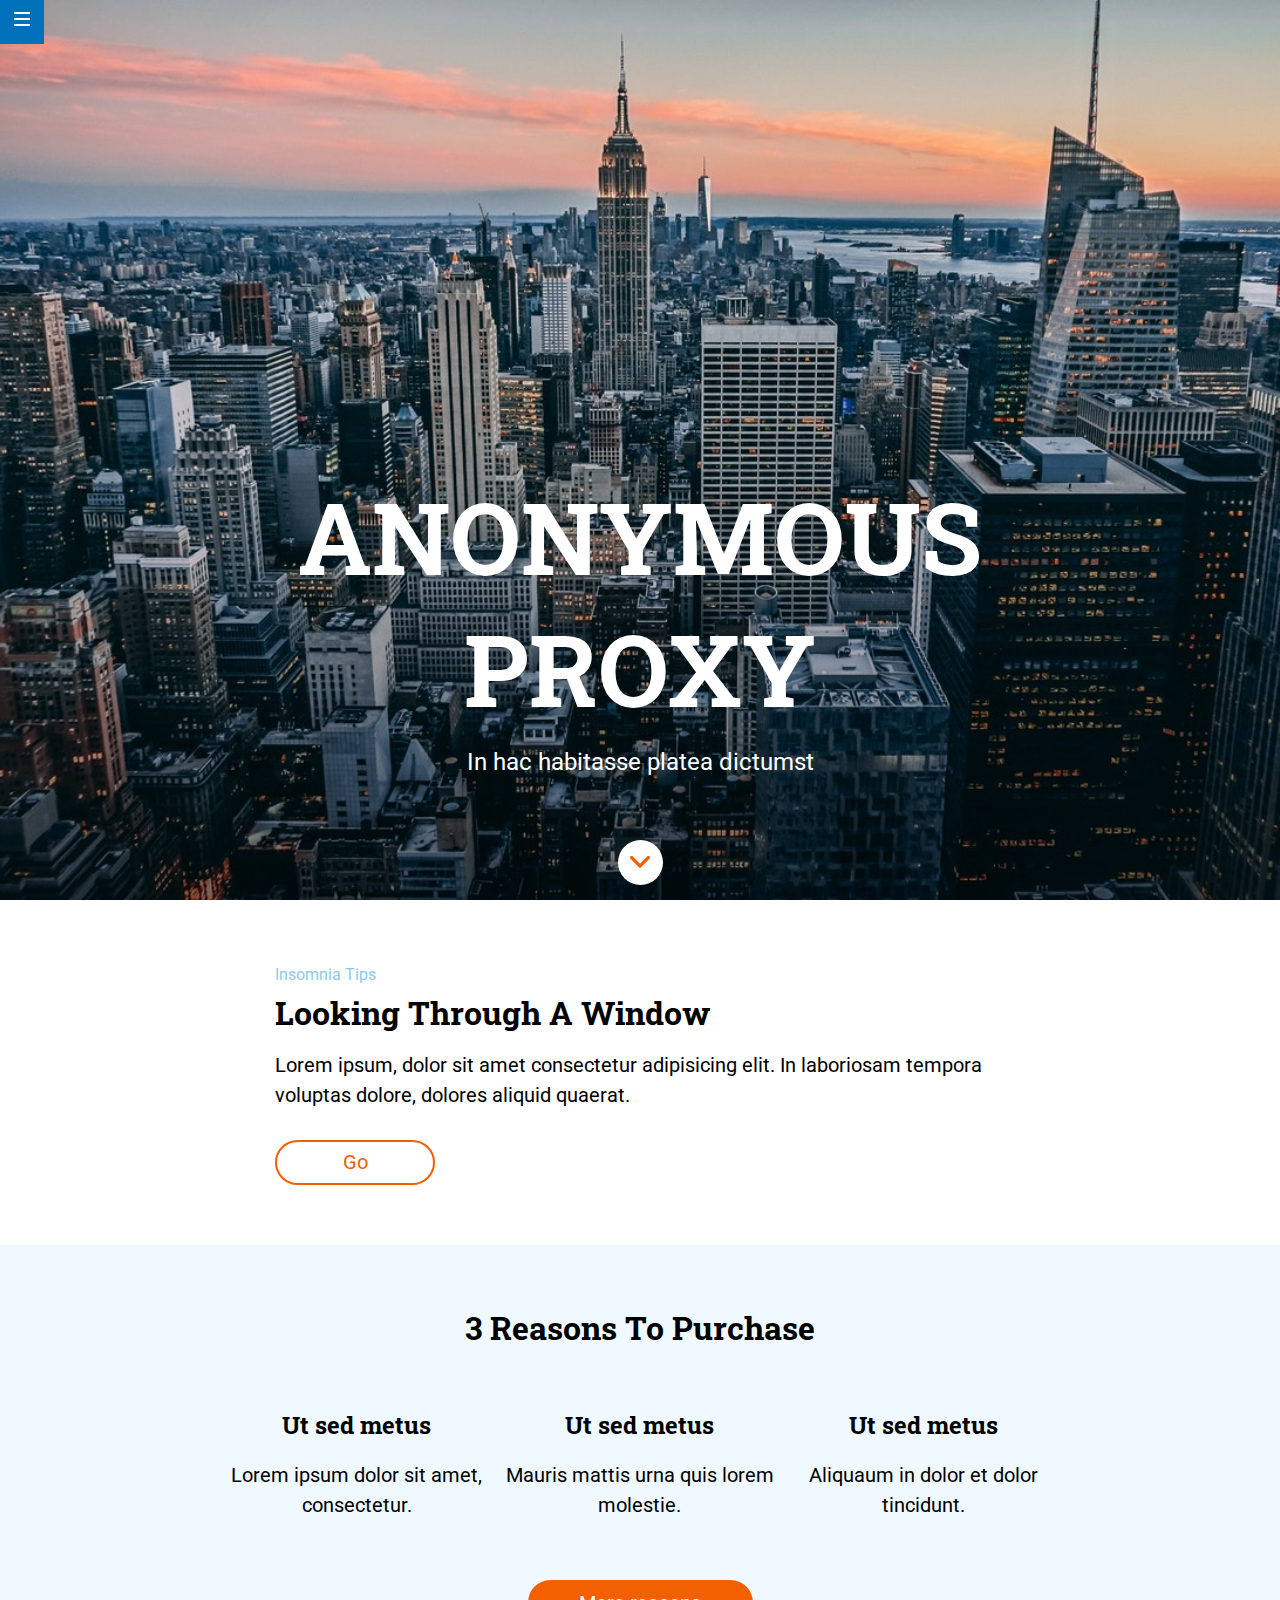
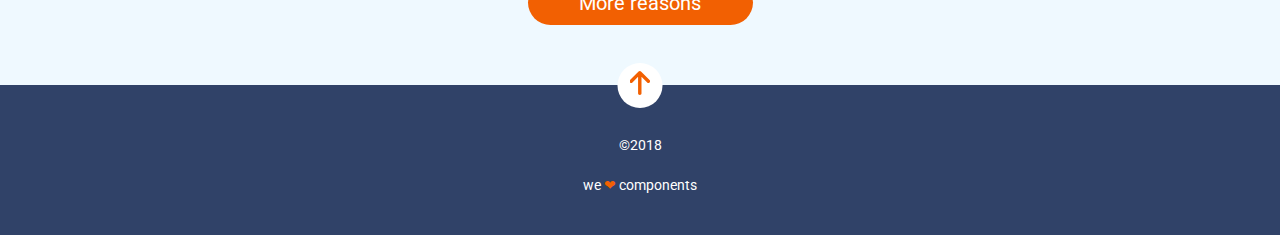
==== commit d8515add: "Scroll smooth included" ====
--- a/docs/index.html
+++ b/docs/index.html
@@ -13,8 +13,6 @@
     <body>
         <div class="page">
             <header class="page__header">
-                <!-- Anchor -->
-                <div id="header-anchor" class="anchor">.</div>
                 <div class="page__wrapper">
                     <div class="header__menu-button--wrapper">
                         <button class="menu-button">
@@ -22,18 +20,29 @@
                             />
                         </button>
                     </div>
-                    <div class="header__text--wrapper">
+                </div>
+            </header>
+            <header class="page__hero">
+                <!-- Anchor -->
+                <div id="hero-anchor" class="anchor">.</div>
+                <div class="page__hero--wrapper">
+                    <!-- <div class="header__menu-button--wrapper">
+            <button class="menu-button">
+                <img class="menu-image" src="assets/images/ico-menu.svg" alt="Menu Button"/>
+            </button>
+        </div> -->
+                    <div class="hero__text--wrapper">
                         <div class="titles">
-                             <h1 class="header__title">Anonymous</h1>
+                             <h1 class="hero__title">Anonymous</h1>
 
-                             <h1 class="header__title">proxy</h1>
+                             <h1 class="hero__title">proxy</h1>
 
                         </div>
                         <div class="text">
-                            <p class="header__text">In hac habitasse platea dictumst</p>
+                            <p class="hero__text">In hac habitasse platea dictumst</p>
                         </div>
                     </div>
-                    <div class="header__link--wrapper"> <a class="arrow__wrapper" href="#first-section-anchor">
+                    <div class="hero__link--wrapper"> <a class="arrow__wrapper" href="#first-section-anchor">
                 <img class="arrow" src="assets/images/ico-scroll-down.svg" alt="Link for section">
             </a>
 
@@ -97,7 +106,7 @@
             <footer class="page__footer">
                 <div class="page__footer--wrapper">
                     <!-- arrow link -->
-                    <div class="footer__link--wrapper"> <a class="up-arrow__wrapper" href="#header-anchor">
+                    <div class="footer__link--wrapper"> <a class="up-arrow__wrapper" href="#hero-anchor">
                 <img class="up-arrow" src="assets/images/ico-arrow.svg" alt="Link to the first section">
             </a>
 
--- a/docs/assets/css/main.css
+++ b/docs/assets/css/main.css
@@ -1 +1 @@
-.page__header {min-height: 100vh;background-image: url(../images/cover.jpg);background-repeat: no-repeat;background-position: center;background-size: cover;position: relative;}.page__header .anchor {width: 0;height: 0;position: absolute;left: -5px;top: 0px;}.page__wrapper {min-height: 100vh;display: -webkit-box;display: -ms-flexbox;display: flex;-webkit-box-orient: vertical;-webkit-box-direction: normal;-ms-flex-direction: column;flex-direction: column;-webkit-box-align: center;-ms-flex-align: center;align-items: center;-webkit-box-pack: end;-ms-flex-pack: end;justify-content: flex-end;}.header__menu-button--wrapper {position: fixed;top: 0;left: 0;}.menu-button {border: 0;padding: 0;height: 44px;width: 44px;line-height: 44px;background-color: #0271bc;}.menu-image {width: 16px;height: 14px;}.header__text--wrapper {margin-bottom: 10%;width: 290px;text-align: center;color: #fff;}.titles {margin: 0;min-height: 110px;font-family: "Roboto Slab",serif;}.header__title {margin: 0;text-transform: uppercase;font-size: 42px;line-height: 55px;font-weight: bold;}.text {min-height: 21px;margin-top: 2%;}.header__text {font-family: "Roboto",sans-serif;font-size: 16px;margin: 0;}.header__link--wrapper {margin-bottom: 10%;-webkit-box-sizing: border-box;box-sizing: border-box;border-radius: 22.5px;width: 45px;height: 45px;background-color: #fff;display: -webkit-box;display: -ms-flexbox;display: flex;-webkit-box-pack: center;-ms-flex-pack: center;justify-content: center;-webkit-box-align: center;-ms-flex-align: center;align-items: center;}.page__first-section {background-color: #fff;position: relative;}.page__first-section .anchor {width: 0;height: 0;position: absolute;left: -5px;top: 0px;}.page__wrapper--first-section {width: 290px;margin: 0 auto;padding: 30px 0 45px;}.mini-title {margin: 0px;color: #8ccbea;font-size: 14px;line-height: 30px;text-transform: capitalize;font-family: "Roboto",sans-serif;}.section__main-title {margin: 0px;color: #000;font-size: 24px;line-height: 30px;text-transform: capitalize;font-family: "Roboto Slab",sans-serif;font-weight: bold;}.section__text {margin: 0;padding: 15px 0 30px;font-family: "Roboto";font-size: 18px;line-height: 30px;}.section__link--wrapper {-webkit-box-sizing: border-box;box-sizing: border-box;width: 76px;height: 45px;border: 2px solid #f26002;border-radius: 22.5px;display: -webkit-box;display: -ms-flexbox;display: flex;-webkit-box-pack: center;-ms-flex-pack: center;justify-content: center;-webkit-box-align: center;-ms-flex-align: center;align-items: center;background-color: #fff;-webkit-transition: background-color ease .8s, width ease .8s, height ease .8s;transition: background-color ease .8s, width ease .8s, height ease .8s;}.section__link--wrapper:hover {background-color: #98ff98;width: 105px;height: 55px;}.link {color: #f26002;text-decoration: none;font-family: "Roboto",sans-serif;font-size: 20px;line-height: 45px;-webkit-transition: font-size ease .8s;transition: font-size ease .8s;}.link:hover {font-size: 25px;}.page__second-section {background-color: #eff9ff;}.page__wrapper--second-section {width: 290px;margin: 0 auto;padding: 30px 0 60px;display: -webkit-box;display: -ms-flexbox;display: flex;-webkit-box-orient: vertical;-webkit-box-direction: normal;-ms-flex-direction: column;flex-direction: column;-webkit-box-align: center;-ms-flex-align: center;align-items: center;}.cards__wrapper {max-width: 200px;padding: 0;margin: 0;}.cards__element {list-style: none;}.second-section__card {margin-top: 45px;display: -webkit-box;display: -ms-flexbox;display: flex;-webkit-box-orient: vertical;-webkit-box-direction: normal;-ms-flex-direction: column;flex-direction: column;-webkit-box-align: center;-ms-flex-align: center;align-items: center;font-size: 18px;}.card__title {margin: 0;font-family: "Roboto Slab";font-size: 18px;line-height: 30px;}.card__text {padding: 0;text-align: center;font-family: "Roboto";}.section-button {margin-top: 45px;background-color: #f26002;width: 200px;height: 45px;border: none;border-radius: 22.5px;color: #fff;text-align: center;text-decoration: none;display: inline-block;font-size: 20px;line-height: 45px;font-family: "Roboto";-webkit-transition: background-color ease .8s, border-color ease .8s, height ease .8s, font-size ease .8s;transition: background-color ease .8s, border-color ease .8s, height ease .8s, font-size ease .8s;}.section-button:hover {background-color: #fbc299;border: 5px solid #ff4500;height: 60px;font-size: 25px;color: #ff4500;}.page__footer {background-color: #304268;}.page__footer--wrapper {width: 290px;margin: 0 auto;padding: 30px 0;text-align: center;position: relative;}.footer__link--wrapper {background-color: #fff;width: 45px;height: 45px;border-radius: 22.5px;display: -webkit-box;display: -ms-flexbox;display: flex;-webkit-box-pack: center;-ms-flex-pack: center;justify-content: center;-webkit-box-align: center;-ms-flex-align: center;align-items: center;position: absolute;top: -15%;left: 50%;-webkit-transform: translate(-50%) rotate(0deg);transform: translate(-50%) rotate(0deg);}.footer__link--wrapper:hover {-webkit-animation-duration: 1s;animation-duration: 1s;-webkit-animation-name: slidein;animation-name: slidein;-webkit-transform: translate(-50%) rotate(0deg);transform: translate(-50%) rotate(0deg);}.footer__span--wrapper {margin-top: 10px;display: -webkit-box;display: -ms-flexbox;display: flex;-webkit-box-orient: vertical;-webkit-box-direction: normal;-ms-flex-direction: column;flex-direction: column;-webkit-box-align: center;-ms-flex-align: center;align-items: center;}.footer__span {padding: 5px 0;font-family: "Roboto";font-size: 14px;line-height: 30px;color: #fff;}.❤︎ {color: #f26002;}body {margin: 0;}@media all and (min-width: 768px) {.header__text--wrapper {margin-bottom: 5%;width: auto;}.header__title {font-size: 80px;line-height: 106px;}.header__text {font-size: 24px;}.header__link--wrapper {margin-bottom: 45px;}.page__wrapper--first-section {width: 690px;}.section__main-title {font-size: 26px;line-height: 45px;}.section__text {font-size: 20px;}.section__link--wrapper {width: 91px;height: 45px;-webkit-transition: width ease .8s;transition: width ease .8s;}.section__link--wrapper:hover {width: 115px;}.page__wrapper--second-section {width: 690px;}.cards__wrapper {max-width: 690px;margin-top: 15px;display: grid;grid-template-columns: repeat(3, 1fr);grid-template-rows: 1fr;}.cards__wrapper:first-child {grid-column: 1/2;}.cards__wrapper:nth-child(2) {grid-column: 2/3;}.cards__wrapper:nth-child(3) {grid-column: 3/4;}.card__title {font-size: 24px;}.card__text {padding-top: 20px;}.section-button {margin-top: 55px;width: 210px;}}@media all and (min-width: 1024px) {.header__title {font-size: 100px;line-height: 132px;}.header__link--wrapper {margin-bottom: 15px;}.page__wrapper--first-section {width: 730px;padding: 60px 0;}.mini-title {font-size: 16px;}.section__main-title {font-size: 32px;}.section__link--wrapper {width: 160px;-webkit-transition: width ease .8s;transition: width ease .8s;}.section__link--wrapper:hover {width: 185px;}.page__wrapper--second-section {width: 850px;padding-top: 60px;}.cards__wrapper {max-width: 850px;}.section-button {width: 225px;margin-top: 60px;}}@-webkit-keyframes slidein {from {-webkit-transform: translate(-50%) rotate(0deg);transform: translate(-50%) rotate(0deg);}50% {-webkit-transform: translate(-50%) rotate(90deg);transform: translate(-50%) rotate(90deg);}to {-webkit-transform: translate(-50%) rotate(360deg);transform: translate(-50%) rotate(360deg);}}@keyframes slidein {from {-webkit-transform: translate(-50%) rotate(0deg);transform: translate(-50%) rotate(0deg);}50% {-webkit-transform: translate(-50%) rotate(90deg);transform: translate(-50%) rotate(90deg);}to {-webkit-transform: translate(-50%) rotate(360deg);transform: translate(-50%) rotate(360deg);}}
+.header__menu-button--wrapper {position: fixed;top: 0;left: 0;z-index: 1;}.menu-button {border: 0;padding: 0;height: 44px;width: 44px;line-height: 44px;background-color: #0271bc;}.menu-image {width: 16px;height: 14px;}.page__hero {min-height: 100vh;background-image: url(../images/cover.jpg);background-repeat: no-repeat;background-position: center;background-size: cover;position: relative;}.page__hero .anchor {width: 0;height: 0;position: absolute;left: -5px;top: 0px;}.page__hero--wrapper {min-height: 100vh;display: -webkit-box;display: -ms-flexbox;display: flex;-webkit-box-orient: vertical;-webkit-box-direction: normal;-ms-flex-direction: column;flex-direction: column;-webkit-box-align: center;-ms-flex-align: center;align-items: center;-webkit-box-pack: end;-ms-flex-pack: end;justify-content: flex-end;}.hero__text--wrapper {margin-bottom: 10%;width: 290px;text-align: center;color: #fff;}.titles {margin: 0;min-height: 110px;font-family: "Roboto Slab",serif;}.hero__title {margin: 0;text-transform: uppercase;font-size: 42px;line-height: 55px;font-weight: bold;}.text {min-height: 21px;margin-top: 2%;}.hero__text {font-family: "Roboto",sans-serif;font-size: 16px;margin: 0;}.hero__link--wrapper {margin-bottom: 10%;-webkit-box-sizing: border-box;box-sizing: border-box;border-radius: 22.5px;width: 45px;height: 45px;background-color: #fff;display: -webkit-box;display: -ms-flexbox;display: flex;-webkit-box-pack: center;-ms-flex-pack: center;justify-content: center;-webkit-box-align: center;-ms-flex-align: center;align-items: center;}.page__first-section {background-color: #fff;position: relative;}.page__first-section .anchor {width: 0;height: 0;position: absolute;left: -5px;top: 0px;}.page__wrapper--first-section {width: 290px;margin: 0 auto;padding: 30px 0 45px;}.mini-title {margin: 0px;color: #8ccbea;font-size: 14px;line-height: 30px;text-transform: capitalize;font-family: "Roboto",sans-serif;}.section__main-title {margin: 0px;color: #000;font-size: 24px;line-height: 30px;text-transform: capitalize;font-family: "Roboto Slab",sans-serif;font-weight: bold;}.section__text {margin: 0;padding: 15px 0 30px;font-family: "Roboto";font-size: 18px;line-height: 30px;}.section__link--wrapper {-webkit-box-sizing: border-box;box-sizing: border-box;width: 76px;height: 45px;border: 2px solid #f26002;border-radius: 22.5px;display: -webkit-box;display: -ms-flexbox;display: flex;-webkit-box-pack: center;-ms-flex-pack: center;justify-content: center;-webkit-box-align: center;-ms-flex-align: center;align-items: center;background-color: #fff;-webkit-transition: background-color ease .8s, width ease .8s, height ease .8s;transition: background-color ease .8s, width ease .8s, height ease .8s;}.section__link--wrapper:hover {background-color: #98ff98;width: 105px;height: 55px;}.link {color: #f26002;text-decoration: none;font-family: "Roboto",sans-serif;font-size: 20px;line-height: 45px;-webkit-transition: font-size ease .8s;transition: font-size ease .8s;}.link:hover {font-size: 25px;}.page__second-section {background-color: #eff9ff;}.page__wrapper--second-section {width: 290px;margin: 0 auto;padding: 30px 0 60px;display: -webkit-box;display: -ms-flexbox;display: flex;-webkit-box-orient: vertical;-webkit-box-direction: normal;-ms-flex-direction: column;flex-direction: column;-webkit-box-align: center;-ms-flex-align: center;align-items: center;}.cards__wrapper {max-width: 200px;padding: 0;margin: 0;}.cards__element {list-style: none;}.second-section__card {margin-top: 45px;display: -webkit-box;display: -ms-flexbox;display: flex;-webkit-box-orient: vertical;-webkit-box-direction: normal;-ms-flex-direction: column;flex-direction: column;-webkit-box-align: center;-ms-flex-align: center;align-items: center;font-size: 18px;}.card__title {margin: 0;font-family: "Roboto Slab";font-size: 18px;line-height: 30px;}.card__text {padding: 0;text-align: center;font-family: "Roboto";}.section-button {margin-top: 45px;background-color: #f26002;width: 200px;height: 45px;border: none;border-radius: 22.5px;color: #fff;text-align: center;text-decoration: none;display: inline-block;font-size: 20px;line-height: 45px;font-family: "Roboto";-webkit-transition: background-color ease .8s, border-color ease .8s, height ease .8s, font-size ease .8s;transition: background-color ease .8s, border-color ease .8s, height ease .8s, font-size ease .8s;}.section-button:hover {background-color: #fbc299;border: 5px solid #ff4500;height: 60px;font-size: 25px;color: #ff4500;}.page__footer {background-color: #304268;}.page__footer--wrapper {width: 290px;margin: 0 auto;padding: 30px 0;text-align: center;position: relative;}.footer__link--wrapper {background-color: #fff;width: 45px;height: 45px;border-radius: 22.5px;display: -webkit-box;display: -ms-flexbox;display: flex;-webkit-box-pack: center;-ms-flex-pack: center;justify-content: center;-webkit-box-align: center;-ms-flex-align: center;align-items: center;position: absolute;top: -15%;left: 50%;-webkit-transform: translate(-50%) rotate(0deg);transform: translate(-50%) rotate(0deg);}.footer__link--wrapper:hover {-webkit-animation-duration: 1s;animation-duration: 1s;-webkit-animation-name: slidein;animation-name: slidein;-webkit-transform: translate(-50%) rotate(0deg);transform: translate(-50%) rotate(0deg);}.footer__span--wrapper {margin-top: 10px;display: -webkit-box;display: -ms-flexbox;display: flex;-webkit-box-orient: vertical;-webkit-box-direction: normal;-ms-flex-direction: column;flex-direction: column;-webkit-box-align: center;-ms-flex-align: center;align-items: center;}.footer__span {padding: 5px 0;font-family: "Roboto";font-size: 14px;line-height: 30px;color: #fff;}.❤︎ {color: #f26002;}body {margin: 0;}@media all and (min-width: 768px) {.hero__text--wrapper {margin-bottom: 5%;width: auto;}.hero__title {font-size: 80px;line-height: 106px;}.hero__text {font-size: 24px;}.hero__link--wrapper {margin-bottom: 45px;}.page__wrapper--first-section {width: 690px;}.section__main-title {font-size: 26px;line-height: 45px;}.section__text {font-size: 20px;}.section__link--wrapper {width: 91px;height: 45px;-webkit-transition: width ease .8s;transition: width ease .8s;}.section__link--wrapper:hover {width: 115px;}.page__wrapper--second-section {width: 690px;}.cards__wrapper {max-width: 690px;margin-top: 15px;display: grid;grid-template-columns: repeat(3, 1fr);grid-template-rows: 1fr;}.cards__wrapper:first-child {grid-column: 1/2;}.cards__wrapper:nth-child(2) {grid-column: 2/3;}.cards__wrapper:nth-child(3) {grid-column: 3/4;}.card__title {font-size: 24px;}.card__text {padding-top: 20px;}.section-button {margin-top: 55px;width: 210px;}}@media all and (min-width: 1024px) {.hero__title {font-size: 100px;line-height: 132px;}.hero__link--wrapper {margin-bottom: 15px;}.page__wrapper--first-section {width: 730px;padding: 60px 0;}.mini-title {font-size: 16px;}.section__main-title {font-size: 32px;}.section__link--wrapper {width: 160px;-webkit-transition: width ease .8s;transition: width ease .8s;}.section__link--wrapper:hover {width: 185px;}.page__wrapper--second-section {width: 850px;padding-top: 60px;}.cards__wrapper {max-width: 850px;}.section-button {width: 225px;margin-top: 60px;}}@-webkit-keyframes slidein {from {-webkit-transform: translate(-50%) rotate(0deg);transform: translate(-50%) rotate(0deg);}50% {-webkit-transform: translate(-50%) rotate(90deg);transform: translate(-50%) rotate(90deg);}to {-webkit-transform: translate(-50%) rotate(360deg);transform: translate(-50%) rotate(360deg);}}@keyframes slidein {from {-webkit-transform: translate(-50%) rotate(0deg);transform: translate(-50%) rotate(0deg);}50% {-webkit-transform: translate(-50%) rotate(90deg);transform: translate(-50%) rotate(90deg);}to {-webkit-transform: translate(-50%) rotate(360deg);transform: translate(-50%) rotate(360deg);}}
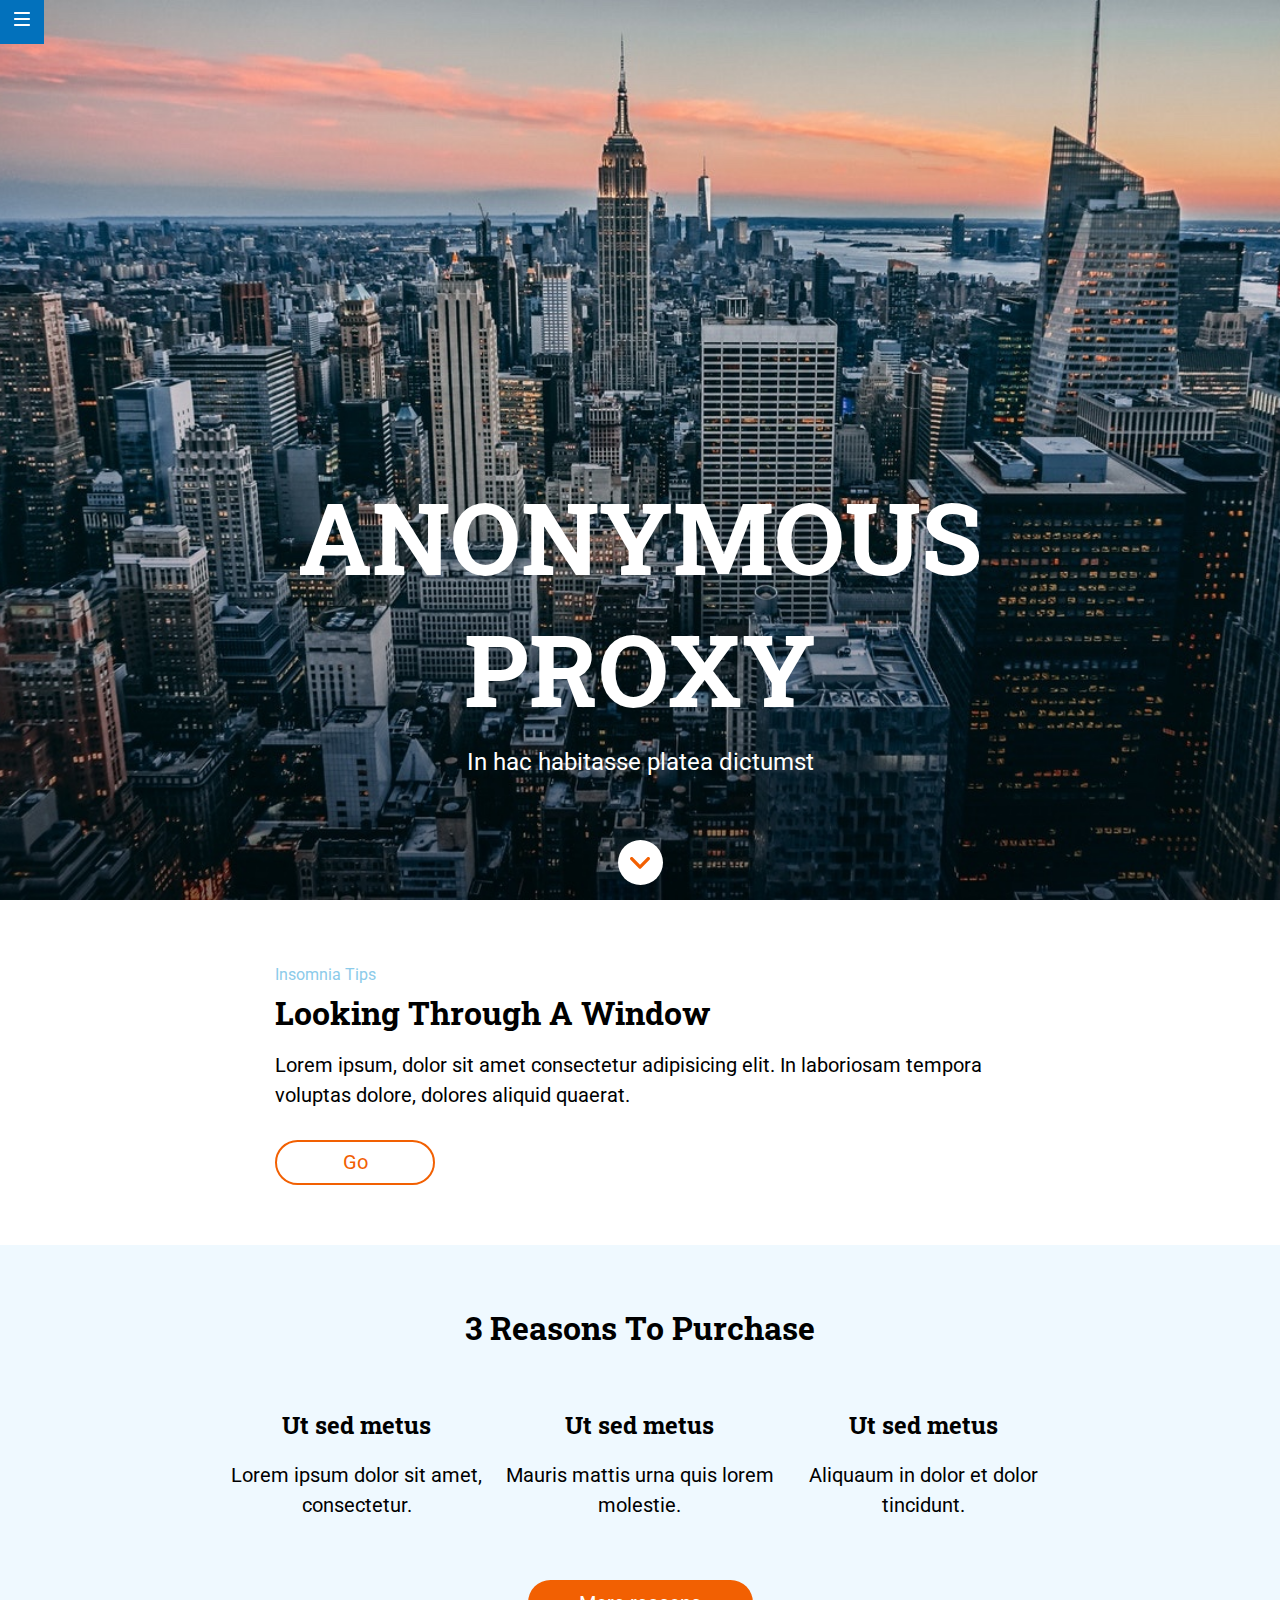
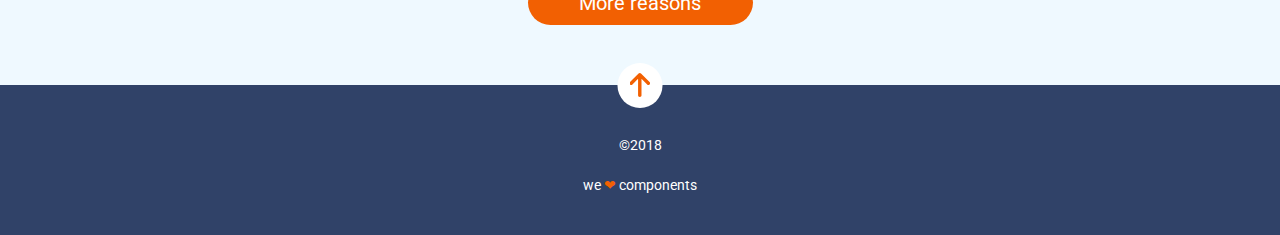
==== commit 644aca68: "Gulp docs added for the links of the buttons with the anchor fixed" ====
--- a/docs/index.html
+++ b/docs/index.html
@@ -41,12 +41,15 @@
                         <div class="text">
                             <p class="hero__text">In hac habitasse platea dictumst</p>
                         </div>
-                    </div>
-                    <div class="hero__link--wrapper"> <a class="arrow__wrapper" href="#first-section-anchor">
+                    </div> <a class="arrow__wrapper" href="#first-section-anchor">
+
+            <div class="hero__link--wrapper">
+            
                 <img class="arrow" src="assets/images/ico-scroll-down.svg" alt="Link for section">
-            </a>
+            
+            </div>
+        </a>
 
-                    </div>
                 </div>
             </header>
             <main>
@@ -105,12 +108,14 @@
             </main>
             <footer class="page__footer">
                 <div class="page__footer--wrapper">
-                    <!-- arrow link -->
-                    <div class="footer__link--wrapper"> <a class="up-arrow__wrapper" href="#hero-anchor">
+                    <!-- arrow link --> <a class="up-arrow__wrapper" href="#hero-anchor">
+            <div class="footer__link--wrapper">
+            
                 <img class="up-arrow" src="assets/images/ico-arrow.svg" alt="Link to the first section">
-            </a>
+            
+            </div>
+        </a>
 
-                    </div>
                     <!-- textos -->
                     <div class="footer__span--wrapper"> <span class="footer__span">©2018</span>
  <span class="footer__span">we <span class="❤︎">❤︎</span> components</span>
--- a/docs/assets/css/main.css
+++ b/docs/assets/css/main.css
@@ -1 +1 @@
-.header__menu-button--wrapper {position: fixed;top: 0;left: 0;z-index: 1;}.menu-button {border: 0;padding: 0;height: 44px;width: 44px;line-height: 44px;background-color: #0271bc;}.menu-image {width: 16px;height: 14px;}.page__hero {min-height: 100vh;background-image: url(../images/cover.jpg);background-repeat: no-repeat;background-position: center;background-size: cover;position: relative;}.page__hero .anchor {width: 0;height: 0;position: absolute;left: -5px;top: 0px;}.page__hero--wrapper {min-height: 100vh;display: -webkit-box;display: -ms-flexbox;display: flex;-webkit-box-orient: vertical;-webkit-box-direction: normal;-ms-flex-direction: column;flex-direction: column;-webkit-box-align: center;-ms-flex-align: center;align-items: center;-webkit-box-pack: end;-ms-flex-pack: end;justify-content: flex-end;}.hero__text--wrapper {margin-bottom: 10%;width: 290px;text-align: center;color: #fff;}.titles {margin: 0;min-height: 110px;font-family: "Roboto Slab",serif;}.hero__title {margin: 0;text-transform: uppercase;font-size: 42px;line-height: 55px;font-weight: bold;}.text {min-height: 21px;margin-top: 2%;}.hero__text {font-family: "Roboto",sans-serif;font-size: 16px;margin: 0;}.hero__link--wrapper {margin-bottom: 10%;-webkit-box-sizing: border-box;box-sizing: border-box;border-radius: 22.5px;width: 45px;height: 45px;background-color: #fff;display: -webkit-box;display: -ms-flexbox;display: flex;-webkit-box-pack: center;-ms-flex-pack: center;justify-content: center;-webkit-box-align: center;-ms-flex-align: center;align-items: center;}.page__first-section {background-color: #fff;position: relative;}.page__first-section .anchor {width: 0;height: 0;position: absolute;left: -5px;top: 0px;}.page__wrapper--first-section {width: 290px;margin: 0 auto;padding: 30px 0 45px;}.mini-title {margin: 0px;color: #8ccbea;font-size: 14px;line-height: 30px;text-transform: capitalize;font-family: "Roboto",sans-serif;}.section__main-title {margin: 0px;color: #000;font-size: 24px;line-height: 30px;text-transform: capitalize;font-family: "Roboto Slab",sans-serif;font-weight: bold;}.section__text {margin: 0;padding: 15px 0 30px;font-family: "Roboto";font-size: 18px;line-height: 30px;}.section__link--wrapper {-webkit-box-sizing: border-box;box-sizing: border-box;width: 76px;height: 45px;border: 2px solid #f26002;border-radius: 22.5px;display: -webkit-box;display: -ms-flexbox;display: flex;-webkit-box-pack: center;-ms-flex-pack: center;justify-content: center;-webkit-box-align: center;-ms-flex-align: center;align-items: center;background-color: #fff;-webkit-transition: background-color ease .8s, width ease .8s, height ease .8s;transition: background-color ease .8s, width ease .8s, height ease .8s;}.section__link--wrapper:hover {background-color: #98ff98;width: 105px;height: 55px;}.link {color: #f26002;text-decoration: none;font-family: "Roboto",sans-serif;font-size: 20px;line-height: 45px;-webkit-transition: font-size ease .8s;transition: font-size ease .8s;}.link:hover {font-size: 25px;}.page__second-section {background-color: #eff9ff;}.page__wrapper--second-section {width: 290px;margin: 0 auto;padding: 30px 0 60px;display: -webkit-box;display: -ms-flexbox;display: flex;-webkit-box-orient: vertical;-webkit-box-direction: normal;-ms-flex-direction: column;flex-direction: column;-webkit-box-align: center;-ms-flex-align: center;align-items: center;}.cards__wrapper {max-width: 200px;padding: 0;margin: 0;}.cards__element {list-style: none;}.second-section__card {margin-top: 45px;display: -webkit-box;display: -ms-flexbox;display: flex;-webkit-box-orient: vertical;-webkit-box-direction: normal;-ms-flex-direction: column;flex-direction: column;-webkit-box-align: center;-ms-flex-align: center;align-items: center;font-size: 18px;}.card__title {margin: 0;font-family: "Roboto Slab";font-size: 18px;line-height: 30px;}.card__text {padding: 0;text-align: center;font-family: "Roboto";}.section-button {margin-top: 45px;background-color: #f26002;width: 200px;height: 45px;border: none;border-radius: 22.5px;color: #fff;text-align: center;text-decoration: none;display: inline-block;font-size: 20px;line-height: 45px;font-family: "Roboto";-webkit-transition: background-color ease .8s, border-color ease .8s, height ease .8s, font-size ease .8s;transition: background-color ease .8s, border-color ease .8s, height ease .8s, font-size ease .8s;}.section-button:hover {background-color: #fbc299;border: 5px solid #ff4500;height: 60px;font-size: 25px;color: #ff4500;}.page__footer {background-color: #304268;}.page__footer--wrapper {width: 290px;margin: 0 auto;padding: 30px 0;text-align: center;position: relative;}.footer__link--wrapper {background-color: #fff;width: 45px;height: 45px;border-radius: 22.5px;display: -webkit-box;display: -ms-flexbox;display: flex;-webkit-box-pack: center;-ms-flex-pack: center;justify-content: center;-webkit-box-align: center;-ms-flex-align: center;align-items: center;position: absolute;top: -15%;left: 50%;-webkit-transform: translate(-50%) rotate(0deg);transform: translate(-50%) rotate(0deg);}.footer__link--wrapper:hover {-webkit-animation-duration: 1s;animation-duration: 1s;-webkit-animation-name: slidein;animation-name: slidein;-webkit-transform: translate(-50%) rotate(0deg);transform: translate(-50%) rotate(0deg);}.footer__span--wrapper {margin-top: 10px;display: -webkit-box;display: -ms-flexbox;display: flex;-webkit-box-orient: vertical;-webkit-box-direction: normal;-ms-flex-direction: column;flex-direction: column;-webkit-box-align: center;-ms-flex-align: center;align-items: center;}.footer__span {padding: 5px 0;font-family: "Roboto";font-size: 14px;line-height: 30px;color: #fff;}.❤︎ {color: #f26002;}body {margin: 0;}@media all and (min-width: 768px) {.hero__text--wrapper {margin-bottom: 5%;width: auto;}.hero__title {font-size: 80px;line-height: 106px;}.hero__text {font-size: 24px;}.hero__link--wrapper {margin-bottom: 45px;}.page__wrapper--first-section {width: 690px;}.section__main-title {font-size: 26px;line-height: 45px;}.section__text {font-size: 20px;}.section__link--wrapper {width: 91px;height: 45px;-webkit-transition: width ease .8s;transition: width ease .8s;}.section__link--wrapper:hover {width: 115px;}.page__wrapper--second-section {width: 690px;}.cards__wrapper {max-width: 690px;margin-top: 15px;display: grid;grid-template-columns: repeat(3, 1fr);grid-template-rows: 1fr;}.cards__wrapper:first-child {grid-column: 1/2;}.cards__wrapper:nth-child(2) {grid-column: 2/3;}.cards__wrapper:nth-child(3) {grid-column: 3/4;}.card__title {font-size: 24px;}.card__text {padding-top: 20px;}.section-button {margin-top: 55px;width: 210px;}}@media all and (min-width: 1024px) {.hero__title {font-size: 100px;line-height: 132px;}.hero__link--wrapper {margin-bottom: 15px;}.page__wrapper--first-section {width: 730px;padding: 60px 0;}.mini-title {font-size: 16px;}.section__main-title {font-size: 32px;}.section__link--wrapper {width: 160px;-webkit-transition: width ease .8s;transition: width ease .8s;}.section__link--wrapper:hover {width: 185px;}.page__wrapper--second-section {width: 850px;padding-top: 60px;}.cards__wrapper {max-width: 850px;}.section-button {width: 225px;margin-top: 60px;}}@-webkit-keyframes slidein {from {-webkit-transform: translate(-50%) rotate(0deg);transform: translate(-50%) rotate(0deg);}50% {-webkit-transform: translate(-50%) rotate(90deg);transform: translate(-50%) rotate(90deg);}to {-webkit-transform: translate(-50%) rotate(360deg);transform: translate(-50%) rotate(360deg);}}@keyframes slidein {from {-webkit-transform: translate(-50%) rotate(0deg);transform: translate(-50%) rotate(0deg);}50% {-webkit-transform: translate(-50%) rotate(90deg);transform: translate(-50%) rotate(90deg);}to {-webkit-transform: translate(-50%) rotate(360deg);transform: translate(-50%) rotate(360deg);}}
+.header__menu-button--wrapper {position: fixed;top: 0;left: 0;z-index: 1;}.menu-button {border: 0;padding: 0;height: 44px;width: 44px;line-height: 44px;background-color: #0271bc;}.menu-image {width: 16px;height: 14px;}.page__hero {min-height: 100vh;background-image: url(../images/cover.jpg);background-repeat: no-repeat;background-position: center;background-size: cover;position: relative;}.page__hero .anchor {width: 0;height: 0;position: absolute;left: -5px;top: 0px;}.page__hero--wrapper {min-height: 100vh;display: -webkit-box;display: -ms-flexbox;display: flex;-webkit-box-orient: vertical;-webkit-box-direction: normal;-ms-flex-direction: column;flex-direction: column;-webkit-box-align: center;-ms-flex-align: center;align-items: center;-webkit-box-pack: end;-ms-flex-pack: end;justify-content: flex-end;}.hero__text--wrapper {margin-bottom: 10%;width: 290px;text-align: center;color: #fff;}.titles {margin: 0;min-height: 110px;font-family: "Roboto Slab",serif;}.hero__title {margin: 0;text-transform: uppercase;font-size: 42px;line-height: 55px;font-weight: bold;}.text {min-height: 21px;margin-top: 2%;}.hero__text {font-family: "Roboto",sans-serif;font-size: 16px;margin: 0;}.hero__link--wrapper {margin-bottom: 10%;-webkit-box-sizing: border-box;box-sizing: border-box;border-radius: 22.5px;width: 45px;height: 45px;background-color: #fff;display: -webkit-box;display: -ms-flexbox;display: flex;-webkit-box-pack: center;-ms-flex-pack: center;justify-content: center;-webkit-box-align: center;-ms-flex-align: center;align-items: center;}.page__first-section {background-color: #fff;position: relative;}.page__first-section .anchor {width: 0;height: 0;position: absolute;left: -5px;top: 0px;}.page__wrapper--first-section {width: 290px;margin: 0 auto;padding: 30px 0 45px;}.mini-title {margin: 0px;color: #8ccbea;font-size: 14px;line-height: 30px;text-transform: capitalize;font-family: "Roboto",sans-serif;}.section__main-title {margin: 0px;color: #000;font-size: 24px;line-height: 30px;text-transform: capitalize;font-family: "Roboto Slab",sans-serif;font-weight: bold;}.section__text {margin: 0;padding: 15px 0 30px;font-family: "Roboto";font-size: 18px;line-height: 30px;}.section__link--wrapper {-webkit-box-sizing: border-box;box-sizing: border-box;width: 76px;height: 45px;border: 2px solid #f26002;border-radius: 22.5px;display: -webkit-box;display: -ms-flexbox;display: flex;-webkit-box-pack: center;-ms-flex-pack: center;justify-content: center;-webkit-box-align: center;-ms-flex-align: center;align-items: center;background-color: #fff;-webkit-transition: background-color ease .8s, width ease .8s, height ease .8s;transition: background-color ease .8s, width ease .8s, height ease .8s;}.section__link--wrapper:hover {background-color: #98ff98;width: 105px;height: 55px;}.link {color: #f26002;text-decoration: none;font-family: "Roboto",sans-serif;font-size: 20px;line-height: 45px;-webkit-transition: font-size ease .8s;transition: font-size ease .8s;}.link:hover {font-size: 25px;}.page__second-section {background-color: #eff9ff;}.page__wrapper--second-section {width: 290px;margin: 0 auto;padding: 30px 0 60px;display: -webkit-box;display: -ms-flexbox;display: flex;-webkit-box-orient: vertical;-webkit-box-direction: normal;-ms-flex-direction: column;flex-direction: column;-webkit-box-align: center;-ms-flex-align: center;align-items: center;}.cards__wrapper {max-width: 200px;padding: 0;margin: 0;}.cards__element {list-style: none;}.second-section__card {margin-top: 45px;display: -webkit-box;display: -ms-flexbox;display: flex;-webkit-box-orient: vertical;-webkit-box-direction: normal;-ms-flex-direction: column;flex-direction: column;-webkit-box-align: center;-ms-flex-align: center;align-items: center;font-size: 18px;}.card__title {margin: 0;font-family: "Roboto Slab";font-size: 18px;line-height: 30px;}.card__text {padding: 0;text-align: center;font-family: "Roboto";}.section-button {margin-top: 45px;background-color: #f26002;width: 200px;height: 45px;border: none;border-radius: 22.5px;color: #fff;text-align: center;text-decoration: none;display: inline-block;font-size: 20px;line-height: 45px;font-family: "Roboto";-webkit-transition: background-color ease .8s, border-color ease .8s, height ease .8s, font-size ease .8s;transition: background-color ease .8s, border-color ease .8s, height ease .8s, font-size ease .8s;}.section-button:hover {background-color: #fbc299;border: 5px solid #ff4500;height: 60px;font-size: 25px;color: #ff4500;}.page__footer {background-color: #304268;}.page__footer--wrapper {width: 290px;margin: 0 auto;padding: 30px 0;text-align: center;position: relative;}.footer__link--wrapper {background-color: #fff;width: 45px;height: 45px;border-radius: 22.5px;display: -webkit-box;display: -ms-flexbox;display: flex;-webkit-box-pack: center;-ms-flex-pack: center;justify-content: center;-webkit-box-align: center;-ms-flex-align: center;align-items: center;position: absolute;top: -15%;left: 50%;-webkit-transform: translate(-50%) rotate(0deg);transform: translate(-50%) rotate(0deg);}.footer__link--wrapper:hover {-webkit-animation-duration: 1s;animation-duration: 1s;-webkit-animation-name: slidein;animation-name: slidein;-webkit-transform: translate(-50%) rotate(0deg);transform: translate(-50%) rotate(0deg);}.footer__span--wrapper {margin-top: 10px;display: -webkit-box;display: -ms-flexbox;display: flex;-webkit-box-orient: vertical;-webkit-box-direction: normal;-ms-flex-direction: column;flex-direction: column;-webkit-box-align: center;-ms-flex-align: center;align-items: center;}.footer__span {padding: 5px 0;font-family: "Roboto";font-size: 14px;line-height: 30px;color: #fff;}.❤︎ {color: #f26002;}html {scroll-behavior: smooth;}body {margin: 0;}@media all and (min-width: 768px) {.hero__text--wrapper {margin-bottom: 5%;width: auto;}.hero__title {font-size: 80px;line-height: 106px;}.hero__text {font-size: 24px;}.hero__link--wrapper {margin-bottom: 45px;}.page__wrapper--first-section {width: 690px;}.section__main-title {font-size: 26px;line-height: 45px;}.section__text {font-size: 20px;}.section__link--wrapper {width: 91px;height: 45px;-webkit-transition: width ease .8s;transition: width ease .8s;}.section__link--wrapper:hover {width: 115px;}.page__wrapper--second-section {width: 690px;}.cards__wrapper {max-width: 690px;margin-top: 15px;display: grid;grid-template-columns: repeat(3, 1fr);grid-template-rows: 1fr;}.cards__wrapper:first-child {grid-column: 1/2;}.cards__wrapper:nth-child(2) {grid-column: 2/3;}.cards__wrapper:nth-child(3) {grid-column: 3/4;}.card__title {font-size: 24px;}.card__text {padding-top: 20px;}.section-button {margin-top: 55px;width: 210px;}}@media all and (min-width: 1024px) {.hero__title {font-size: 100px;line-height: 132px;}.hero__link--wrapper {margin-bottom: 15px;}.page__wrapper--first-section {width: 730px;padding: 60px 0;}.mini-title {font-size: 16px;}.section__main-title {font-size: 32px;}.section__link--wrapper {width: 160px;-webkit-transition: width ease .8s;transition: width ease .8s;}.section__link--wrapper:hover {width: 185px;}.page__wrapper--second-section {width: 850px;padding-top: 60px;}.cards__wrapper {max-width: 850px;}.section-button {width: 225px;margin-top: 60px;}}@-webkit-keyframes slidein {from {-webkit-transform: translate(-50%) rotate(0deg);transform: translate(-50%) rotate(0deg);}50% {-webkit-transform: translate(-50%) rotate(90deg);transform: translate(-50%) rotate(90deg);}to {-webkit-transform: translate(-50%) rotate(360deg);transform: translate(-50%) rotate(360deg);}}@keyframes slidein {from {-webkit-transform: translate(-50%) rotate(0deg);transform: translate(-50%) rotate(0deg);}50% {-webkit-transform: translate(-50%) rotate(90deg);transform: translate(-50%) rotate(90deg);}to {-webkit-transform: translate(-50%) rotate(360deg);transform: translate(-50%) rotate(360deg);}}
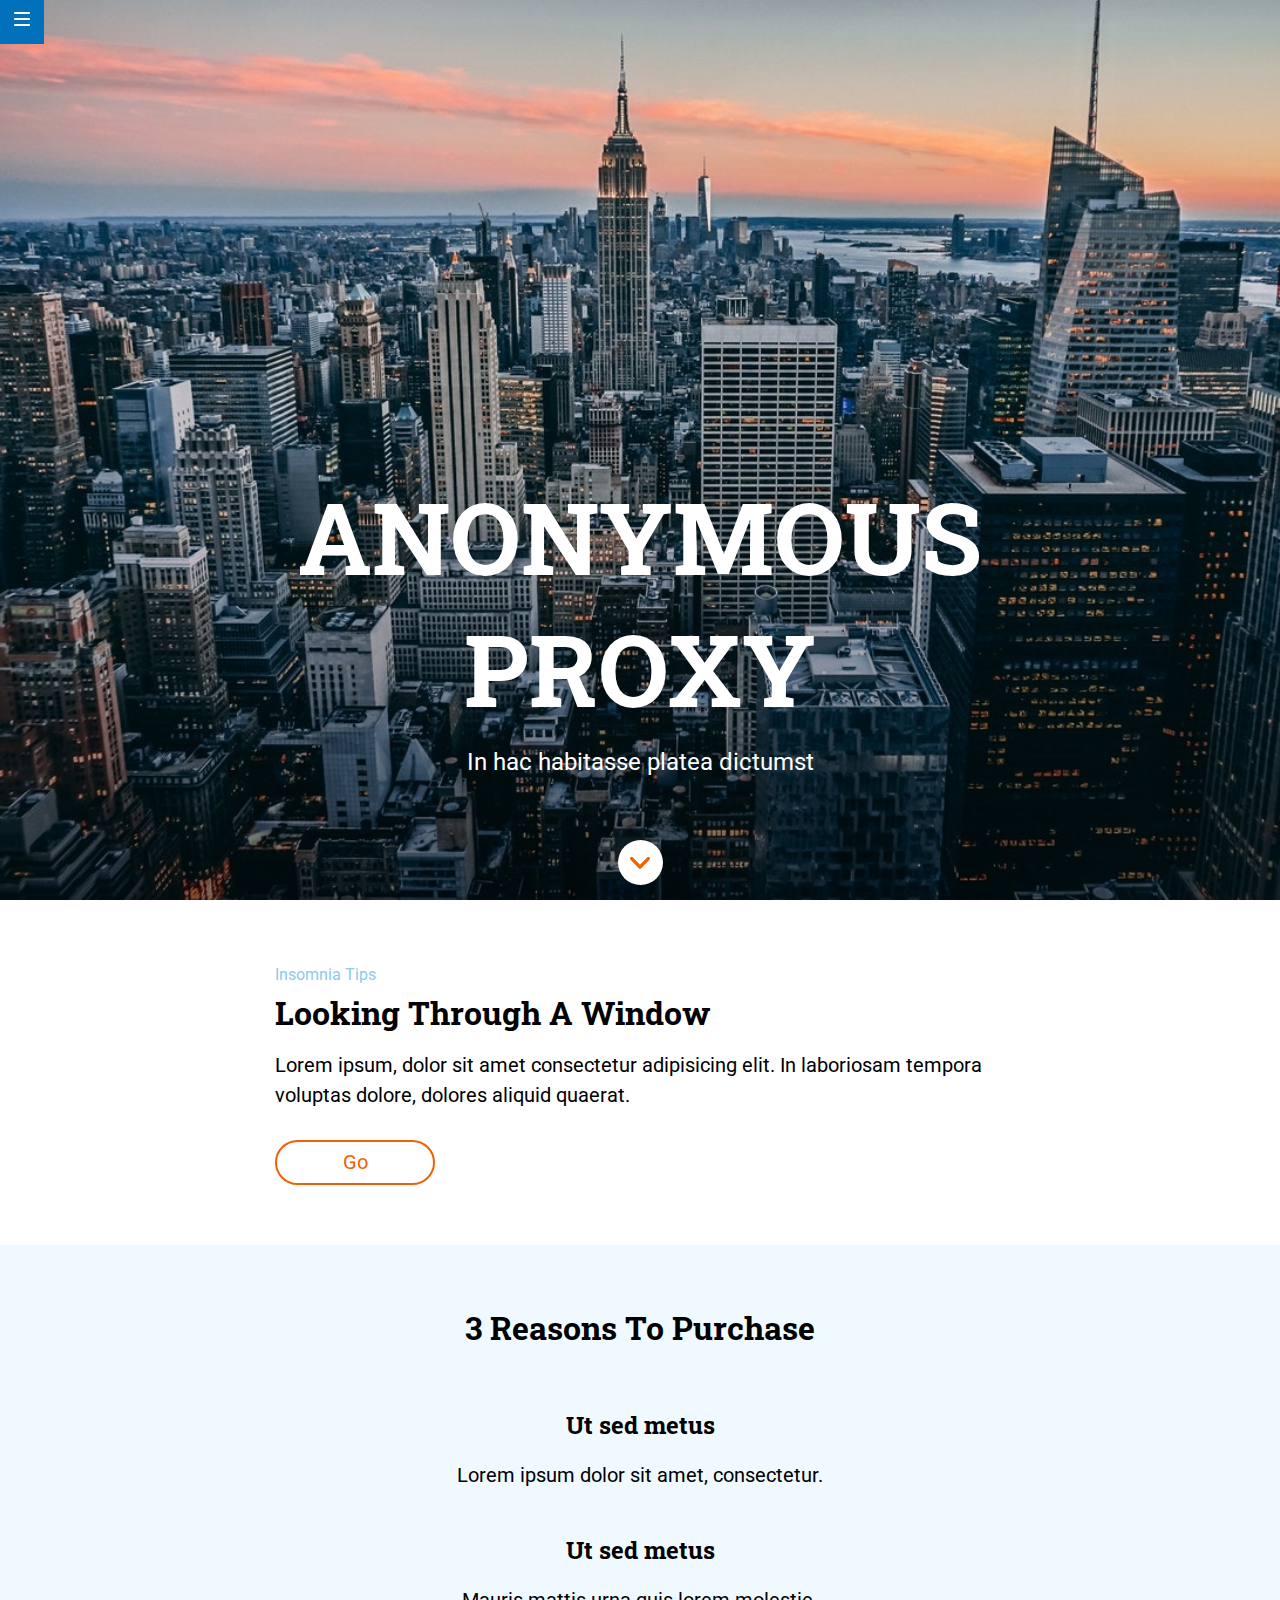
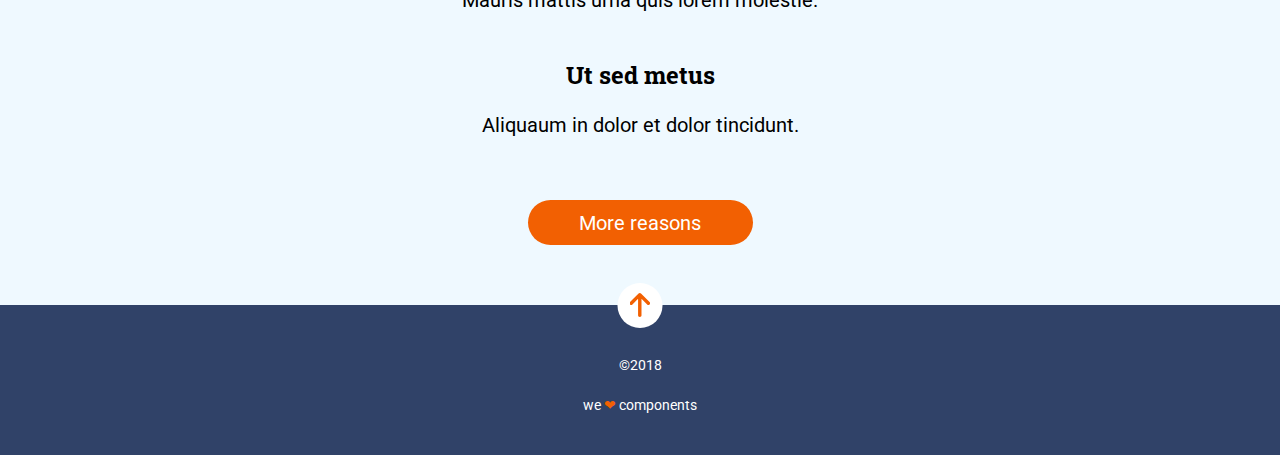
==== commit 27bd8698: "Gulp documentation for bootstrap added" ====
--- a/docs/index.html
+++ b/docs/index.html
@@ -7,6 +7,9 @@
         <title>Sprint 1 final exercise Beatriz GR</title>
         <link href="https://fonts.googleapis.com/css?family=Roboto+Slab|Roboto:400,500"
         rel="stylesheet">
+        <link rel="stylesheet" href="https://maxcdn.bootstrapcdn.com/bootstrap/4.0.0-beta.2/css/bootstrap.min.css"
+        integrity="sha384-PsH8R72JQ3SOdhVi3uxftmaW6Vc51MKb0q5P2rRUpPvrszuE4W1povHYgTpBfshb"
+        crossorigin="anonymous">
         <link rel="stylesheet" href="assets/css/main.css">
     </head>
     
@@ -76,28 +79,36 @@
                          <h2 class="section__main-title">3 reasons to purchase</h2>
 
                         <!-- cards list -->
-                        <ul class="cards__wrapper">
-                            <li class="cards__element">
-                                <div class="second-section__card">
-                                     <h3 class="card__title">Ut sed metus</h3>
+                        <ul class="cards__wrapper container-fluid">
+                            <div class="row">
+                                <div class="col-sm-12 col-md-4 col-xl-4">
+                                    <li class="cards__element">
+                                        <div class="second-section__card">
+                                             <h3 class="card__title">Ut sed metus</h3>
 
-                                    <p class="section__text card__text">Lorem ipsum dolor sit amet, consectetur.</p>
+                                            <p class="section__text card__text">Lorem ipsum dolor sit amet, consectetur.</p>
+                                        </div>
+                                    </li>
                                 </div>
-                            </li>
-                            <li class="cards__element">
-                                <div class="second-section__card ">
-                                     <h3 class="card__title">Ut sed metus</h3>
+                                <div class="col-sm-12 col-md-4 col-xl-4">
+                                    <li class="cards__element col-sm- col-md- col-xl-">
+                                        <div class="second-section__card ">
+                                             <h3 class="card__title">Ut sed metus</h3>
 
-                                    <p class="section__text card__text">Mauris mattis urna quis lorem molestie.</p>
+                                            <p class="section__text card__text">Mauris mattis urna quis lorem molestie.</p>
+                                        </div>
+                                    </li>
                                 </div>
-                            </li>
-                            <li class="cards__element">
-                                <div class="second-section__card">
-                                     <h3 class="card__title">Ut sed metus</h3>
+                                <div class="col-sm-12 col-md-4 col-xl-4">
+                                    <li class="cards__element col-sm- col-md- col-xl-">
+                                        <div class="second-section__card">
+                                             <h3 class="card__title">Ut sed metus</h3>
 
-                                    <p class="section__text card__text">Aliquaum in dolor et dolor tincidunt.</p>
+                                            <p class="section__text card__text">Aliquaum in dolor et dolor tincidunt.</p>
+                                        </div>
+                                    </li>
                                 </div>
-                            </li>
+                            </div>
                         </ul>
                         <!-- button -->
                         <div class="section__button--wrapper">
--- a/docs/assets/css/main.css
+++ b/docs/assets/css/main.css
@@ -1 +1 @@
-.header__menu-button--wrapper {position: fixed;top: 0;left: 0;z-index: 1;}.menu-button {border: 0;padding: 0;height: 44px;width: 44px;line-height: 44px;background-color: #0271bc;}.menu-image {width: 16px;height: 14px;}.page__hero {min-height: 100vh;background-image: url(../images/cover.jpg);background-repeat: no-repeat;background-position: center;background-size: cover;position: relative;}.page__hero .anchor {width: 0;height: 0;position: absolute;left: -5px;top: 0px;}.page__hero--wrapper {min-height: 100vh;display: -webkit-box;display: -ms-flexbox;display: flex;-webkit-box-orient: vertical;-webkit-box-direction: normal;-ms-flex-direction: column;flex-direction: column;-webkit-box-align: center;-ms-flex-align: center;align-items: center;-webkit-box-pack: end;-ms-flex-pack: end;justify-content: flex-end;}.hero__text--wrapper {margin-bottom: 10%;width: 290px;text-align: center;color: #fff;}.titles {margin: 0;min-height: 110px;font-family: "Roboto Slab",serif;}.hero__title {margin: 0;text-transform: uppercase;font-size: 42px;line-height: 55px;font-weight: bold;}.text {min-height: 21px;margin-top: 2%;}.hero__text {font-family: "Roboto",sans-serif;font-size: 16px;margin: 0;}.hero__link--wrapper {margin-bottom: 10%;-webkit-box-sizing: border-box;box-sizing: border-box;border-radius: 22.5px;width: 45px;height: 45px;background-color: #fff;display: -webkit-box;display: -ms-flexbox;display: flex;-webkit-box-pack: center;-ms-flex-pack: center;justify-content: center;-webkit-box-align: center;-ms-flex-align: center;align-items: center;}.page__first-section {background-color: #fff;position: relative;}.page__first-section .anchor {width: 0;height: 0;position: absolute;left: -5px;top: 0px;}.page__wrapper--first-section {width: 290px;margin: 0 auto;padding: 30px 0 45px;}.mini-title {margin: 0px;color: #8ccbea;font-size: 14px;line-height: 30px;text-transform: capitalize;font-family: "Roboto",sans-serif;}.section__main-title {margin: 0px;color: #000;font-size: 24px;line-height: 30px;text-transform: capitalize;font-family: "Roboto Slab",sans-serif;font-weight: bold;}.section__text {margin: 0;padding: 15px 0 30px;font-family: "Roboto";font-size: 18px;line-height: 30px;}.section__link--wrapper {-webkit-box-sizing: border-box;box-sizing: border-box;width: 76px;height: 45px;border: 2px solid #f26002;border-radius: 22.5px;display: -webkit-box;display: -ms-flexbox;display: flex;-webkit-box-pack: center;-ms-flex-pack: center;justify-content: center;-webkit-box-align: center;-ms-flex-align: center;align-items: center;background-color: #fff;-webkit-transition: background-color ease .8s, width ease .8s, height ease .8s;transition: background-color ease .8s, width ease .8s, height ease .8s;}.section__link--wrapper:hover {background-color: #98ff98;width: 105px;height: 55px;}.link {color: #f26002;text-decoration: none;font-family: "Roboto",sans-serif;font-size: 20px;line-height: 45px;-webkit-transition: font-size ease .8s;transition: font-size ease .8s;}.link:hover {font-size: 25px;}.page__second-section {background-color: #eff9ff;}.page__wrapper--second-section {width: 290px;margin: 0 auto;padding: 30px 0 60px;display: -webkit-box;display: -ms-flexbox;display: flex;-webkit-box-orient: vertical;-webkit-box-direction: normal;-ms-flex-direction: column;flex-direction: column;-webkit-box-align: center;-ms-flex-align: center;align-items: center;}.cards__wrapper {max-width: 200px;padding: 0;margin: 0;}.cards__element {list-style: none;}.second-section__card {margin-top: 45px;display: -webkit-box;display: -ms-flexbox;display: flex;-webkit-box-orient: vertical;-webkit-box-direction: normal;-ms-flex-direction: column;flex-direction: column;-webkit-box-align: center;-ms-flex-align: center;align-items: center;font-size: 18px;}.card__title {margin: 0;font-family: "Roboto Slab";font-size: 18px;line-height: 30px;}.card__text {padding: 0;text-align: center;font-family: "Roboto";}.section-button {margin-top: 45px;background-color: #f26002;width: 200px;height: 45px;border: none;border-radius: 22.5px;color: #fff;text-align: center;text-decoration: none;display: inline-block;font-size: 20px;line-height: 45px;font-family: "Roboto";-webkit-transition: background-color ease .8s, border-color ease .8s, height ease .8s, font-size ease .8s;transition: background-color ease .8s, border-color ease .8s, height ease .8s, font-size ease .8s;}.section-button:hover {background-color: #fbc299;border: 5px solid #ff4500;height: 60px;font-size: 25px;color: #ff4500;}.page__footer {background-color: #304268;}.page__footer--wrapper {width: 290px;margin: 0 auto;padding: 30px 0;text-align: center;position: relative;}.footer__link--wrapper {background-color: #fff;width: 45px;height: 45px;border-radius: 22.5px;display: -webkit-box;display: -ms-flexbox;display: flex;-webkit-box-pack: center;-ms-flex-pack: center;justify-content: center;-webkit-box-align: center;-ms-flex-align: center;align-items: center;position: absolute;top: -15%;left: 50%;-webkit-transform: translate(-50%) rotate(0deg);transform: translate(-50%) rotate(0deg);}.footer__link--wrapper:hover {-webkit-animation-duration: 1s;animation-duration: 1s;-webkit-animation-name: slidein;animation-name: slidein;-webkit-transform: translate(-50%) rotate(0deg);transform: translate(-50%) rotate(0deg);}.footer__span--wrapper {margin-top: 10px;display: -webkit-box;display: -ms-flexbox;display: flex;-webkit-box-orient: vertical;-webkit-box-direction: normal;-ms-flex-direction: column;flex-direction: column;-webkit-box-align: center;-ms-flex-align: center;align-items: center;}.footer__span {padding: 5px 0;font-family: "Roboto";font-size: 14px;line-height: 30px;color: #fff;}.❤︎ {color: #f26002;}html {scroll-behavior: smooth;}body {margin: 0;}@media all and (min-width: 768px) {.hero__text--wrapper {margin-bottom: 5%;width: auto;}.hero__title {font-size: 80px;line-height: 106px;}.hero__text {font-size: 24px;}.hero__link--wrapper {margin-bottom: 45px;}.page__wrapper--first-section {width: 690px;}.section__main-title {font-size: 26px;line-height: 45px;}.section__text {font-size: 20px;}.section__link--wrapper {width: 91px;height: 45px;-webkit-transition: width ease .8s;transition: width ease .8s;}.section__link--wrapper:hover {width: 115px;}.page__wrapper--second-section {width: 690px;}.cards__wrapper {max-width: 690px;margin-top: 15px;display: grid;grid-template-columns: repeat(3, 1fr);grid-template-rows: 1fr;}.cards__wrapper:first-child {grid-column: 1/2;}.cards__wrapper:nth-child(2) {grid-column: 2/3;}.cards__wrapper:nth-child(3) {grid-column: 3/4;}.card__title {font-size: 24px;}.card__text {padding-top: 20px;}.section-button {margin-top: 55px;width: 210px;}}@media all and (min-width: 1024px) {.hero__title {font-size: 100px;line-height: 132px;}.hero__link--wrapper {margin-bottom: 15px;}.page__wrapper--first-section {width: 730px;padding: 60px 0;}.mini-title {font-size: 16px;}.section__main-title {font-size: 32px;}.section__link--wrapper {width: 160px;-webkit-transition: width ease .8s;transition: width ease .8s;}.section__link--wrapper:hover {width: 185px;}.page__wrapper--second-section {width: 850px;padding-top: 60px;}.cards__wrapper {max-width: 850px;}.section-button {width: 225px;margin-top: 60px;}}@-webkit-keyframes slidein {from {-webkit-transform: translate(-50%) rotate(0deg);transform: translate(-50%) rotate(0deg);}50% {-webkit-transform: translate(-50%) rotate(90deg);transform: translate(-50%) rotate(90deg);}to {-webkit-transform: translate(-50%) rotate(360deg);transform: translate(-50%) rotate(360deg);}}@keyframes slidein {from {-webkit-transform: translate(-50%) rotate(0deg);transform: translate(-50%) rotate(0deg);}50% {-webkit-transform: translate(-50%) rotate(90deg);transform: translate(-50%) rotate(90deg);}to {-webkit-transform: translate(-50%) rotate(360deg);transform: translate(-50%) rotate(360deg);}}
+.header__menu-button--wrapper {position: fixed;top: 0;left: 0;z-index: 1;}.menu-button {border: 0;padding: 0;height: 44px;width: 44px;line-height: 44px;background-color: #0271bc;}.menu-image {width: 16px;height: 14px;}.page__hero {min-height: 100vh;background-image: url(../images/cover.jpg);background-repeat: no-repeat;background-position: center;background-size: cover;position: relative;}.page__hero .anchor {width: 0;height: 0;position: absolute;left: -5px;top: 0px;}.page__hero--wrapper {min-height: 100vh;display: -webkit-box;display: -ms-flexbox;display: flex;-webkit-box-orient: vertical;-webkit-box-direction: normal;-ms-flex-direction: column;flex-direction: column;-webkit-box-align: center;-ms-flex-align: center;align-items: center;-webkit-box-pack: end;-ms-flex-pack: end;justify-content: flex-end;}.hero__text--wrapper {margin-bottom: 10%;width: 290px;text-align: center;color: #fff;}.titles {margin: 0;min-height: 110px;font-family: "Roboto Slab",serif;}.hero__title {margin: 0;text-transform: uppercase;font-size: 42px;line-height: 55px;font-weight: bold;}.text {min-height: 21px;margin-top: 2%;}.hero__text {font-family: "Roboto",sans-serif;font-size: 16px;margin: 0;}.hero__link--wrapper {margin-bottom: 10%;-webkit-box-sizing: border-box;box-sizing: border-box;border-radius: 22.5px;width: 45px;height: 45px;background-color: #fff;display: -webkit-box;display: -ms-flexbox;display: flex;-webkit-box-pack: center;-ms-flex-pack: center;justify-content: center;-webkit-box-align: center;-ms-flex-align: center;align-items: center;}.page__first-section {background-color: #fff;position: relative;}.page__first-section .anchor {width: 0;height: 0;position: absolute;left: -5px;top: 0px;}.page__wrapper--first-section {width: 290px;margin: 0 auto;padding: 30px 0 45px;}.mini-title {margin: 0px;color: #8ccbea;font-size: 14px;line-height: 30px;text-transform: capitalize;font-family: "Roboto",sans-serif;}.section__main-title {margin: 0px;color: #000;font-size: 24px;line-height: 30px;text-transform: capitalize;font-family: "Roboto Slab",sans-serif;font-weight: bold;}.section__text {margin: 0;padding: 15px 0 30px;font-family: "Roboto";font-size: 18px;line-height: 30px;}.section__link--wrapper {-webkit-box-sizing: border-box;box-sizing: border-box;width: 76px;height: 45px;border: 2px solid #f26002;border-radius: 22.5px;display: -webkit-box;display: -ms-flexbox;display: flex;-webkit-box-pack: center;-ms-flex-pack: center;justify-content: center;-webkit-box-align: center;-ms-flex-align: center;align-items: center;background-color: #fff;-webkit-transition: background-color ease .8s, width ease .8s, height ease .8s;transition: background-color ease .8s, width ease .8s, height ease .8s;}.section__link--wrapper:hover {background-color: #98ff98;width: 105px;height: 55px;}.link {color: #f26002;text-decoration: none;font-family: "Roboto",sans-serif;font-size: 20px;line-height: 45px;-webkit-transition: font-size ease .8s;transition: font-size ease .8s;}.link:hover {font-size: 25px;}.page__second-section {background-color: #eff9ff;}.page__wrapper--second-section {width: 290px;margin: 0 auto;padding: 30px 0 60px;display: -webkit-box;display: -ms-flexbox;display: flex;-webkit-box-orient: vertical;-webkit-box-direction: normal;-ms-flex-direction: column;flex-direction: column;-webkit-box-align: center;-ms-flex-align: center;align-items: center;}.cards__wrapper {max-width: 200px;padding: 0;margin: 0;}.cards__element {list-style: none;}.second-section__card {margin-top: 45px;display: -webkit-box;display: -ms-flexbox;display: flex;-webkit-box-orient: vertical;-webkit-box-direction: normal;-ms-flex-direction: column;flex-direction: column;-webkit-box-align: center;-ms-flex-align: center;align-items: center;font-size: 18px;}.card__title {margin: 0;font-family: "Roboto Slab";font-size: 18px;line-height: 30px;}.card__text {padding: 0;text-align: center;font-family: "Roboto";}.section-button {margin-top: 45px;background-color: #f26002;width: 200px;height: 45px;border: none;border-radius: 22.5px;color: #fff;text-align: center;text-decoration: none;display: inline-block;font-size: 20px;line-height: 45px;font-family: "Roboto";-webkit-transition: background-color ease .8s, border-color ease .8s, height ease .8s, font-size ease .8s;transition: background-color ease .8s, border-color ease .8s, height ease .8s, font-size ease .8s;}.section-button:hover {background-color: #fbc299;border: 5px solid #ff4500;height: 60px;font-size: 25px;color: #ff4500;}.page__footer {background-color: #304268;}.page__footer--wrapper {width: 290px;margin: 0 auto;padding: 30px 0;text-align: center;position: relative;}.footer__link--wrapper {background-color: #fff;width: 45px;height: 45px;border-radius: 22.5px;display: -webkit-box;display: -ms-flexbox;display: flex;-webkit-box-pack: center;-ms-flex-pack: center;justify-content: center;-webkit-box-align: center;-ms-flex-align: center;align-items: center;position: absolute;top: -15%;left: 50%;-webkit-transform: translate(-50%) rotate(0deg);transform: translate(-50%) rotate(0deg);}.footer__link--wrapper:hover {-webkit-animation-duration: 1s;animation-duration: 1s;-webkit-animation-name: slidein;animation-name: slidein;-webkit-transform: translate(-50%) rotate(0deg);transform: translate(-50%) rotate(0deg);}.footer__span--wrapper {margin-top: 10px;display: -webkit-box;display: -ms-flexbox;display: flex;-webkit-box-orient: vertical;-webkit-box-direction: normal;-ms-flex-direction: column;flex-direction: column;-webkit-box-align: center;-ms-flex-align: center;align-items: center;}.footer__span {padding: 5px 0;font-family: "Roboto";font-size: 14px;line-height: 30px;color: #fff;}.❤︎ {color: #f26002;}html {scroll-behavior: smooth;}body {margin: 0;}@media all and (min-width: 768px) {.hero__text--wrapper {margin-bottom: 5%;width: auto;}.hero__title {font-size: 80px;line-height: 106px;}.hero__text {font-size: 24px;}.hero__link--wrapper {margin-bottom: 45px;}.page__wrapper--first-section {width: 690px;}.section__main-title {font-size: 26px;line-height: 45px;}.section__text {font-size: 20px;}.section__link--wrapper {width: 91px;height: 45px;-webkit-transition: width ease .8s;transition: width ease .8s;}.section__link--wrapper:hover {width: 115px;}.page__wrapper--second-section {width: 690px;}.cards__wrapper {max-width: 690px;margin-top: 15px;}.card__title {font-size: 24px;}.card__text {padding-top: 20px;}.section-button {margin-top: 55px;width: 210px;}}@media all and (min-width: 1024px) {.hero__title {font-size: 100px;line-height: 132px;}.hero__link--wrapper {margin-bottom: 15px;}.page__wrapper--first-section {width: 730px;padding: 60px 0;}.mini-title {font-size: 16px;}.section__main-title {font-size: 32px;}.section__link--wrapper {width: 160px;-webkit-transition: width ease .8s;transition: width ease .8s;}.section__link--wrapper:hover {width: 185px;}.page__wrapper--second-section {width: 850px;padding-top: 60px;}.cards__wrapper {max-width: 850px;}.section-button {width: 225px;margin-top: 60px;}}@-webkit-keyframes slidein {from {-webkit-transform: translate(-50%) rotate(0deg);transform: translate(-50%) rotate(0deg);}50% {-webkit-transform: translate(-50%) rotate(90deg);transform: translate(-50%) rotate(90deg);}to {-webkit-transform: translate(-50%) rotate(360deg);transform: translate(-50%) rotate(360deg);}}@keyframes slidein {from {-webkit-transform: translate(-50%) rotate(0deg);transform: translate(-50%) rotate(0deg);}50% {-webkit-transform: translate(-50%) rotate(90deg);transform: translate(-50%) rotate(90deg);}to {-webkit-transform: translate(-50%) rotate(360deg);transform: translate(-50%) rotate(360deg);}}
